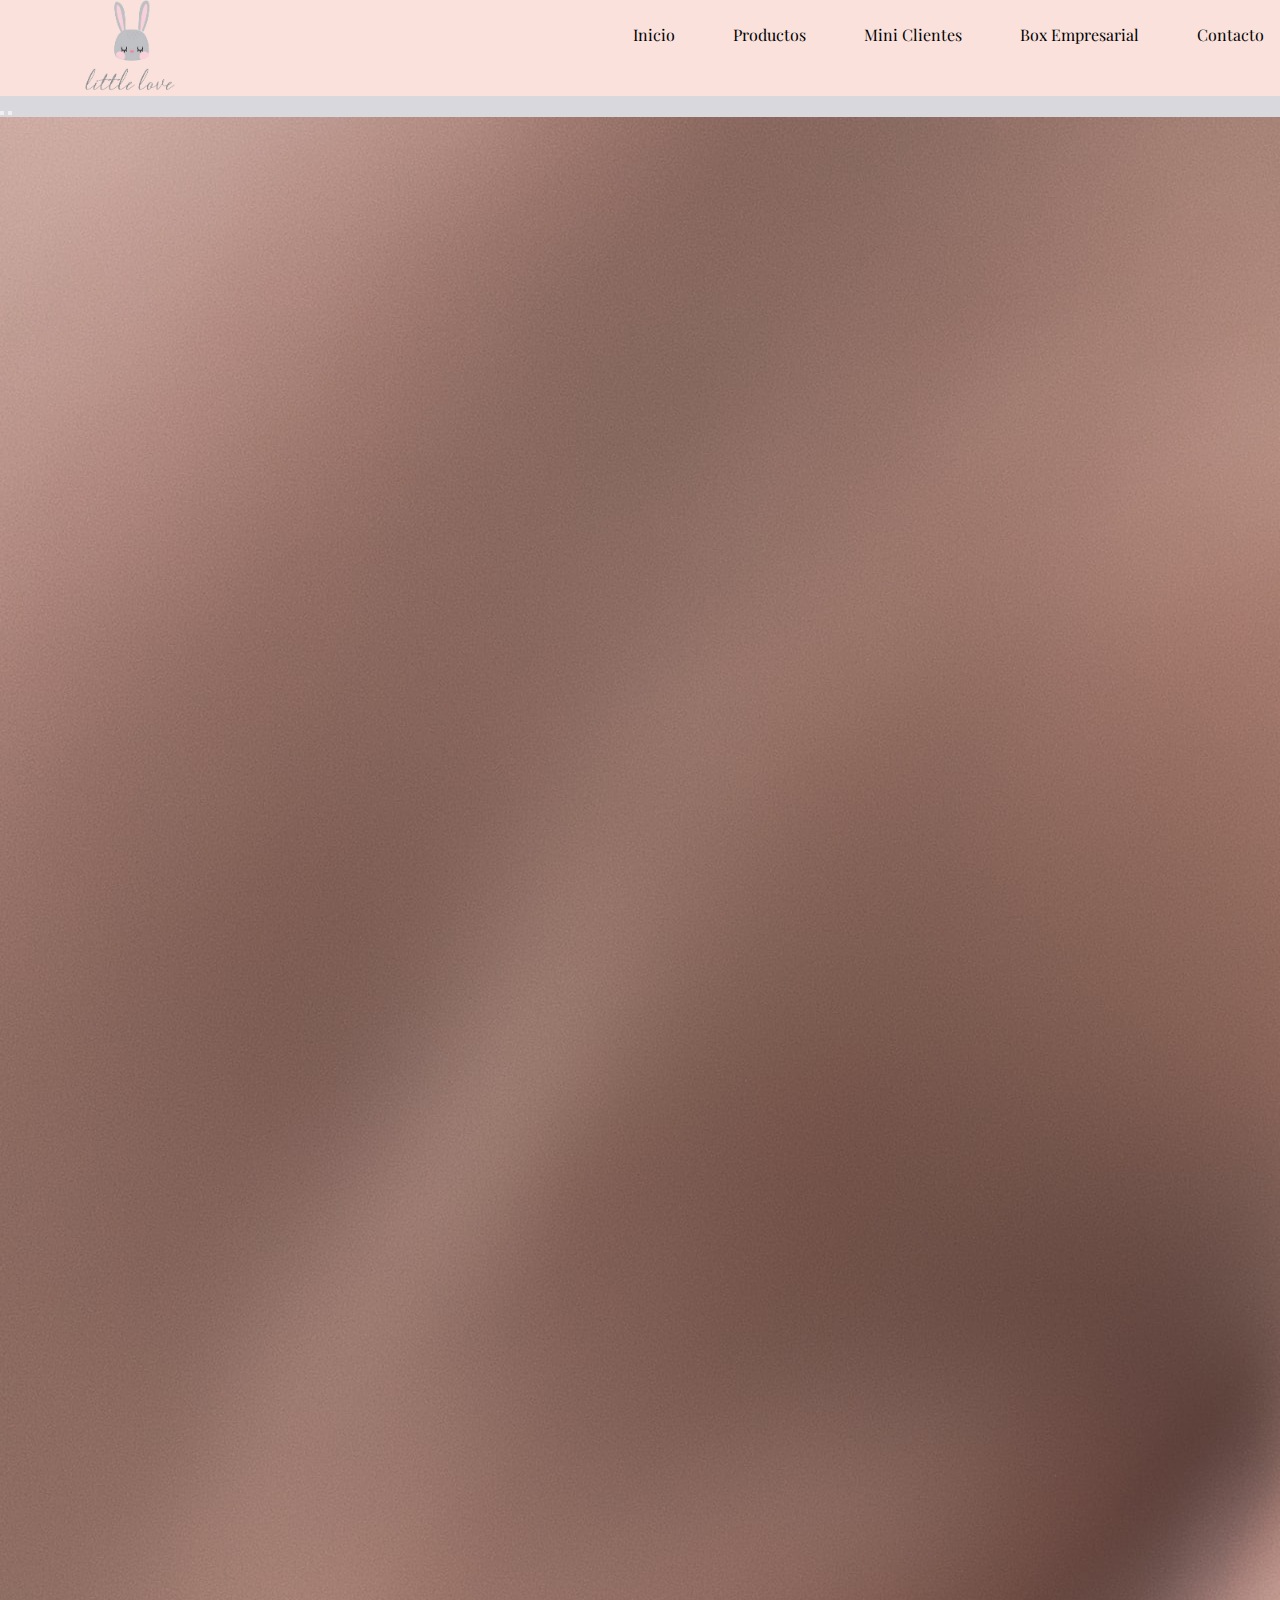
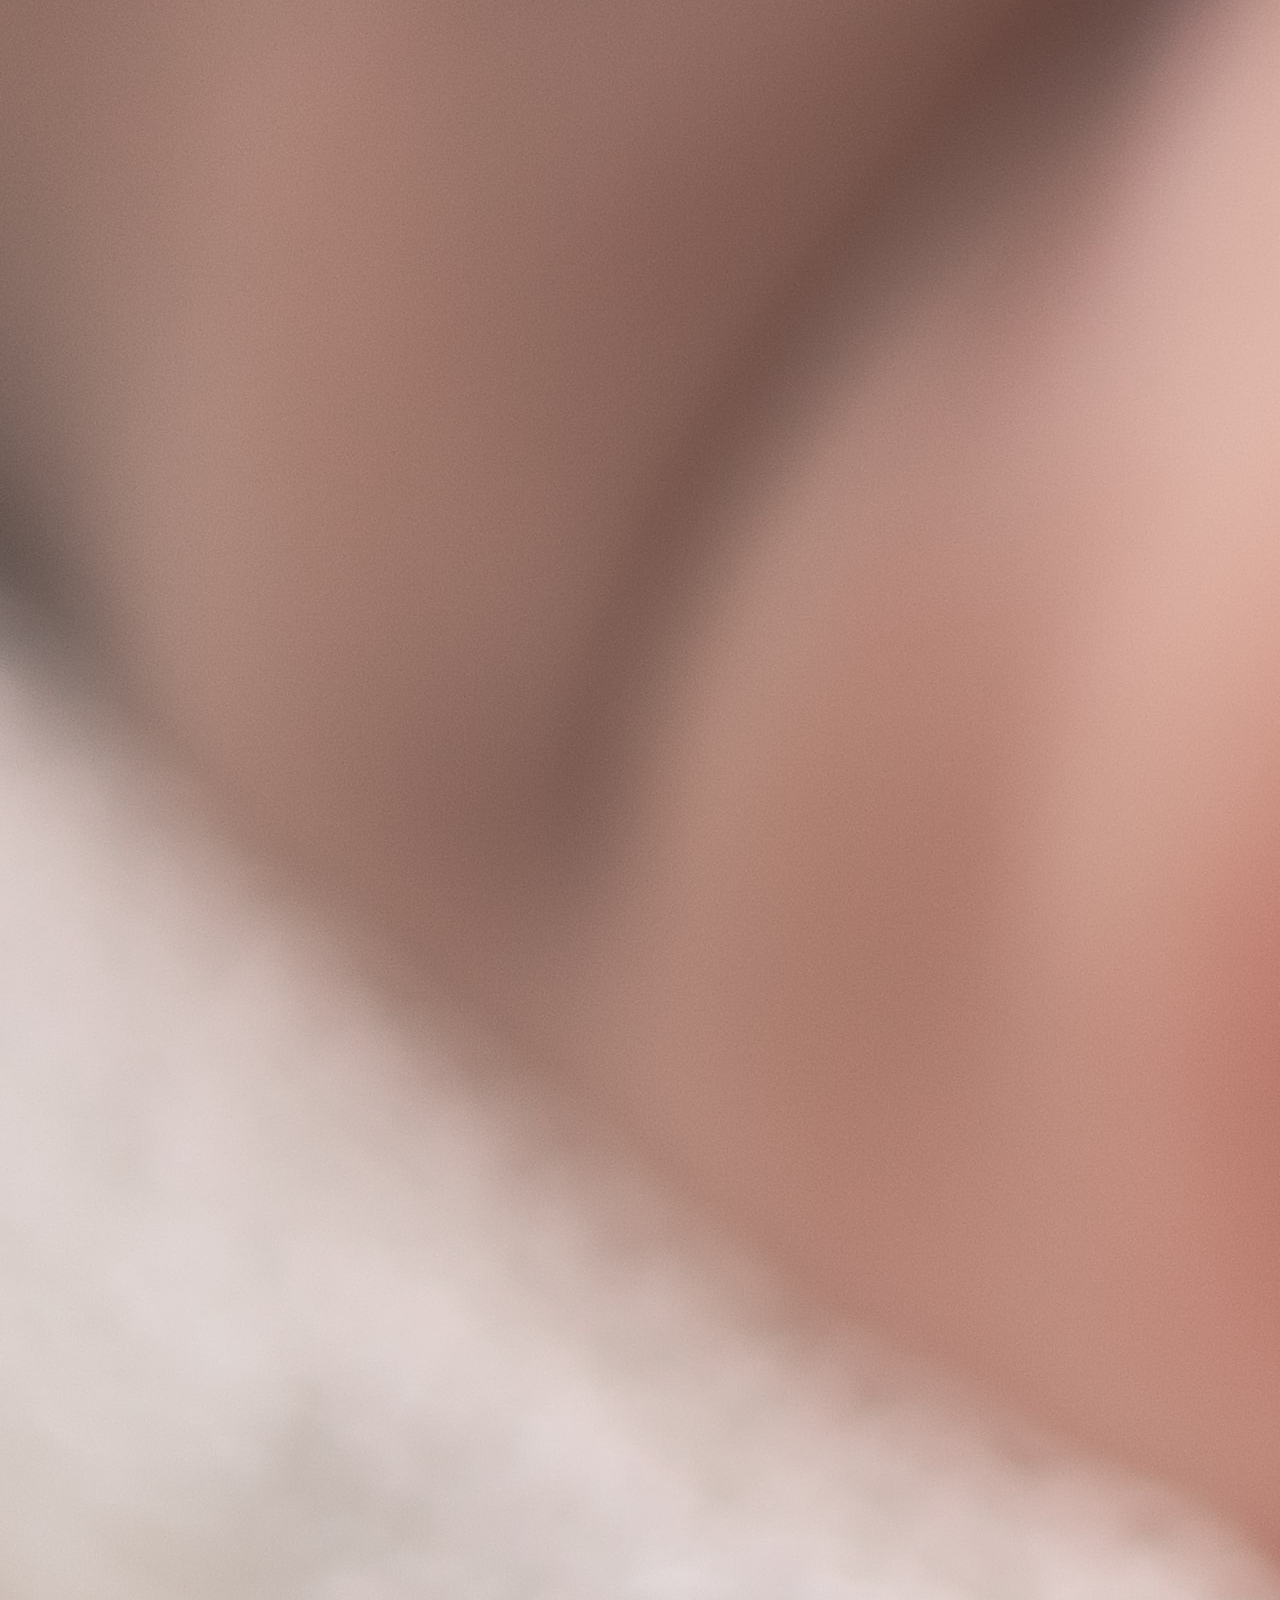
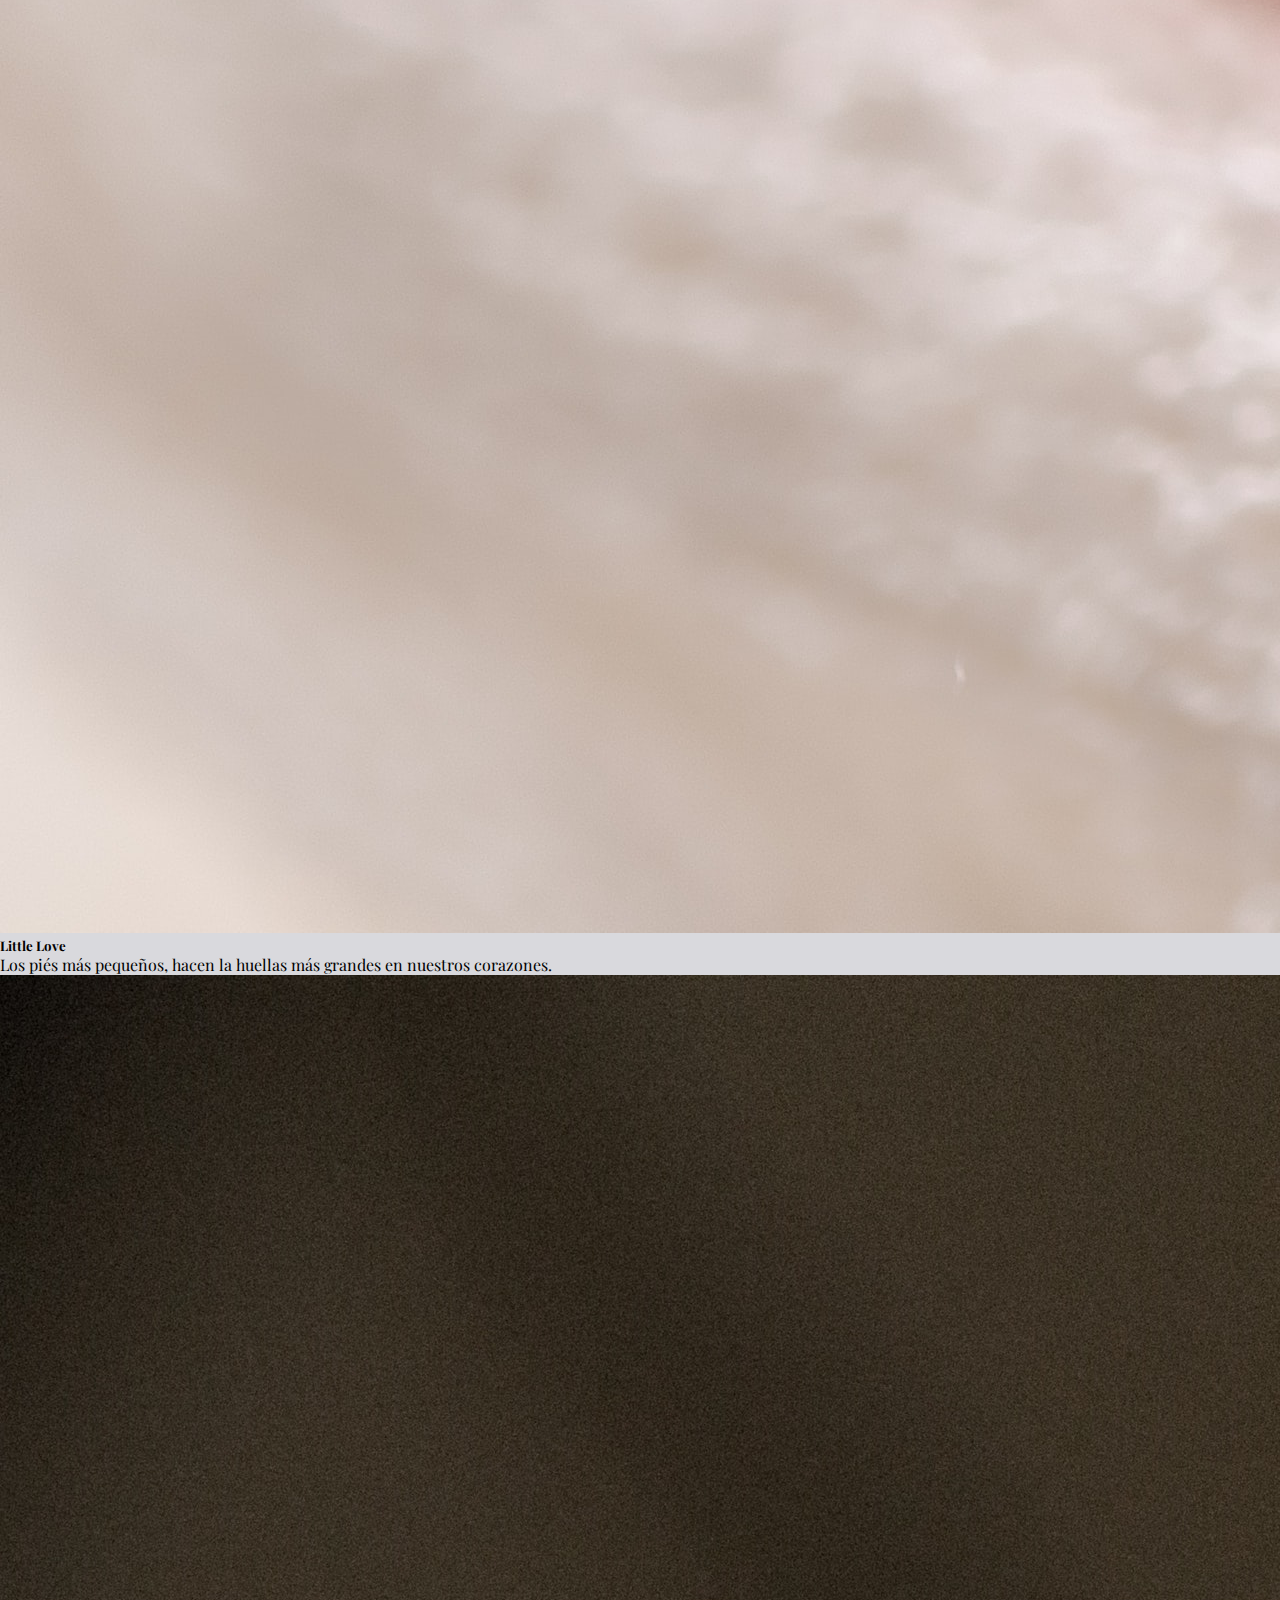
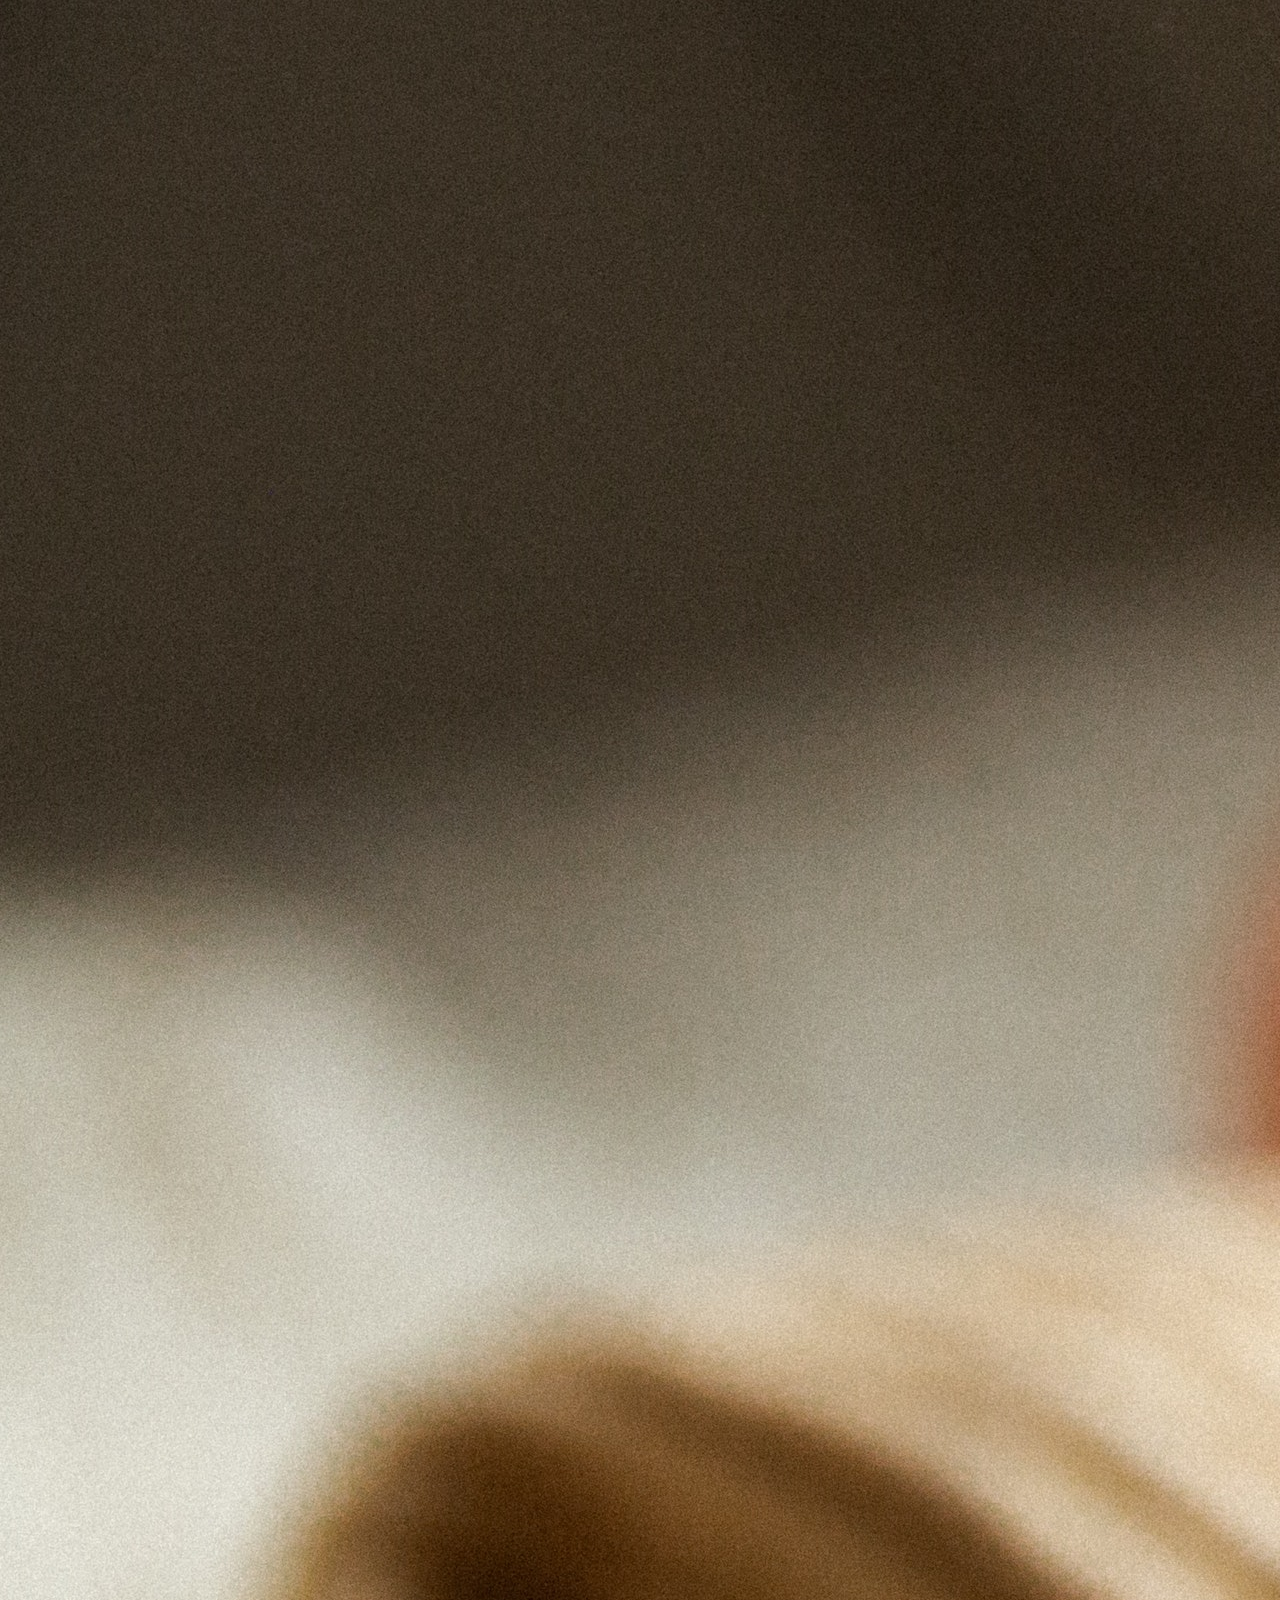
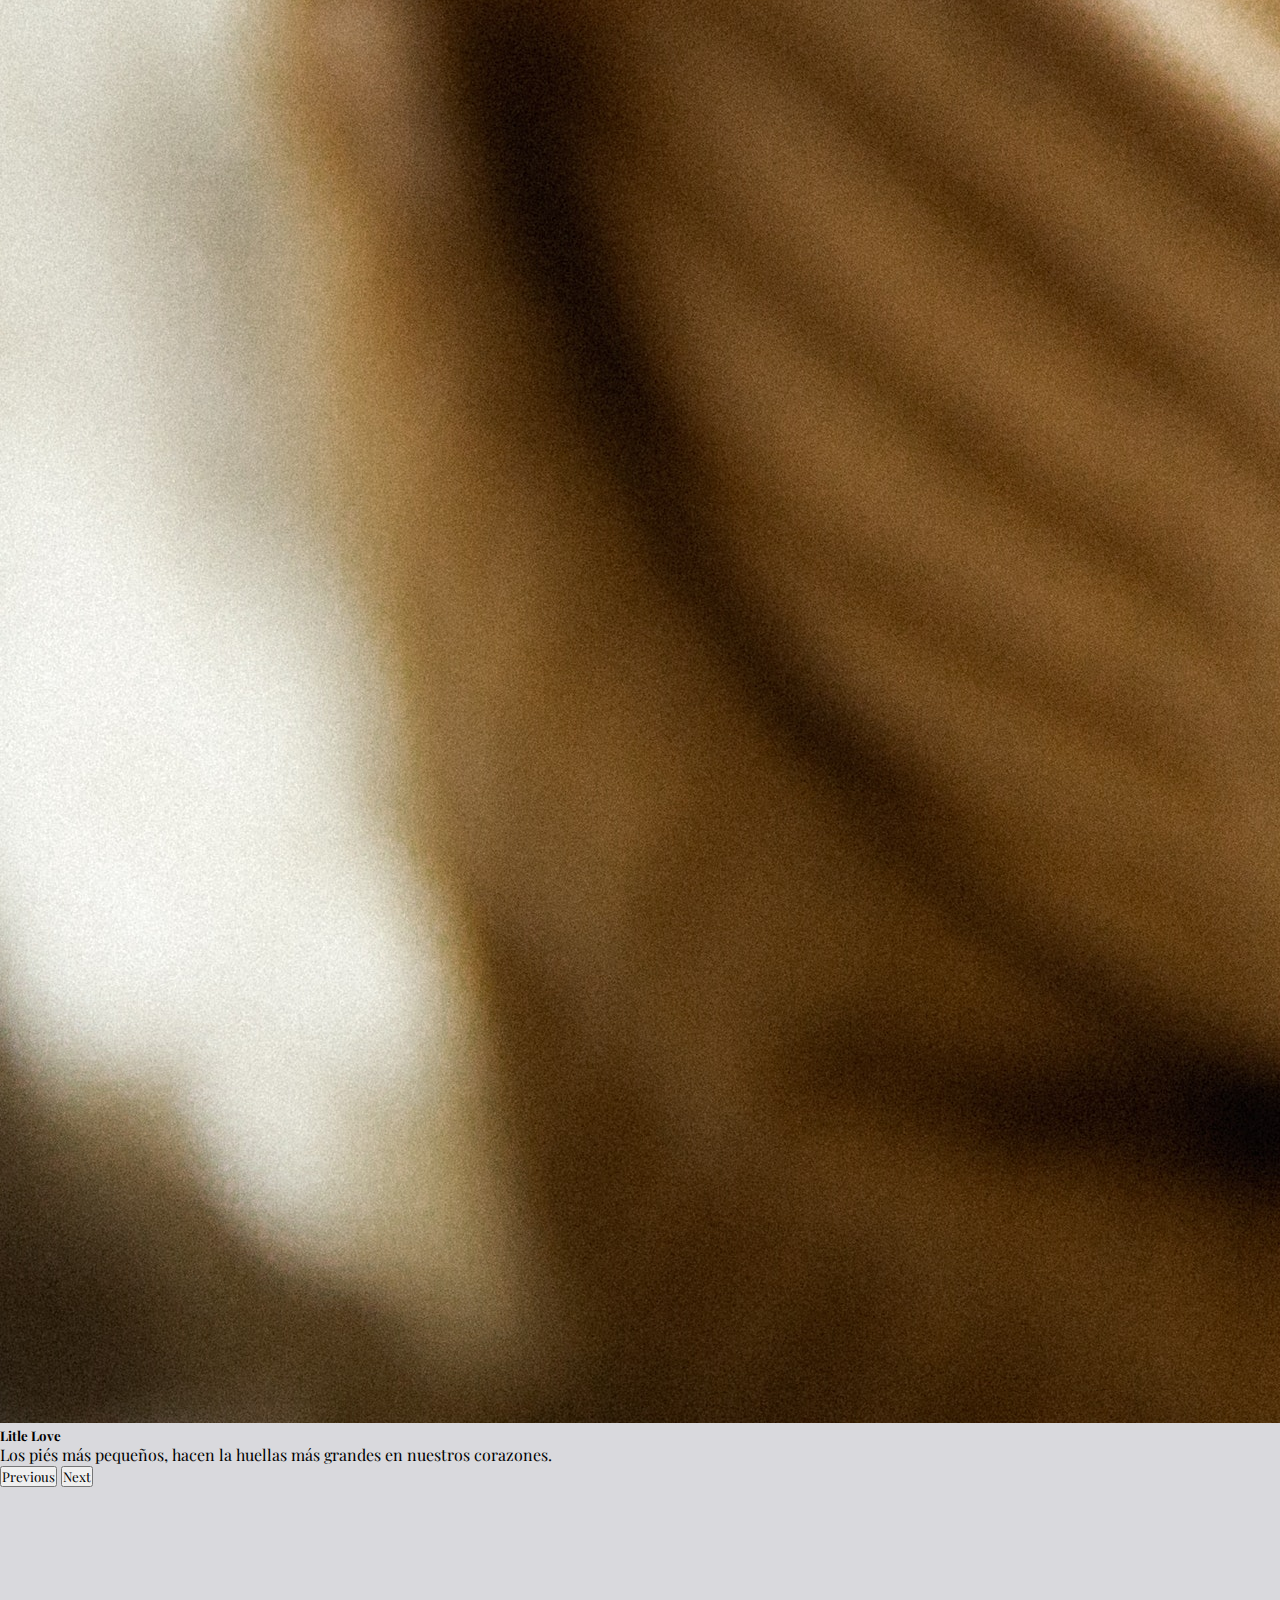
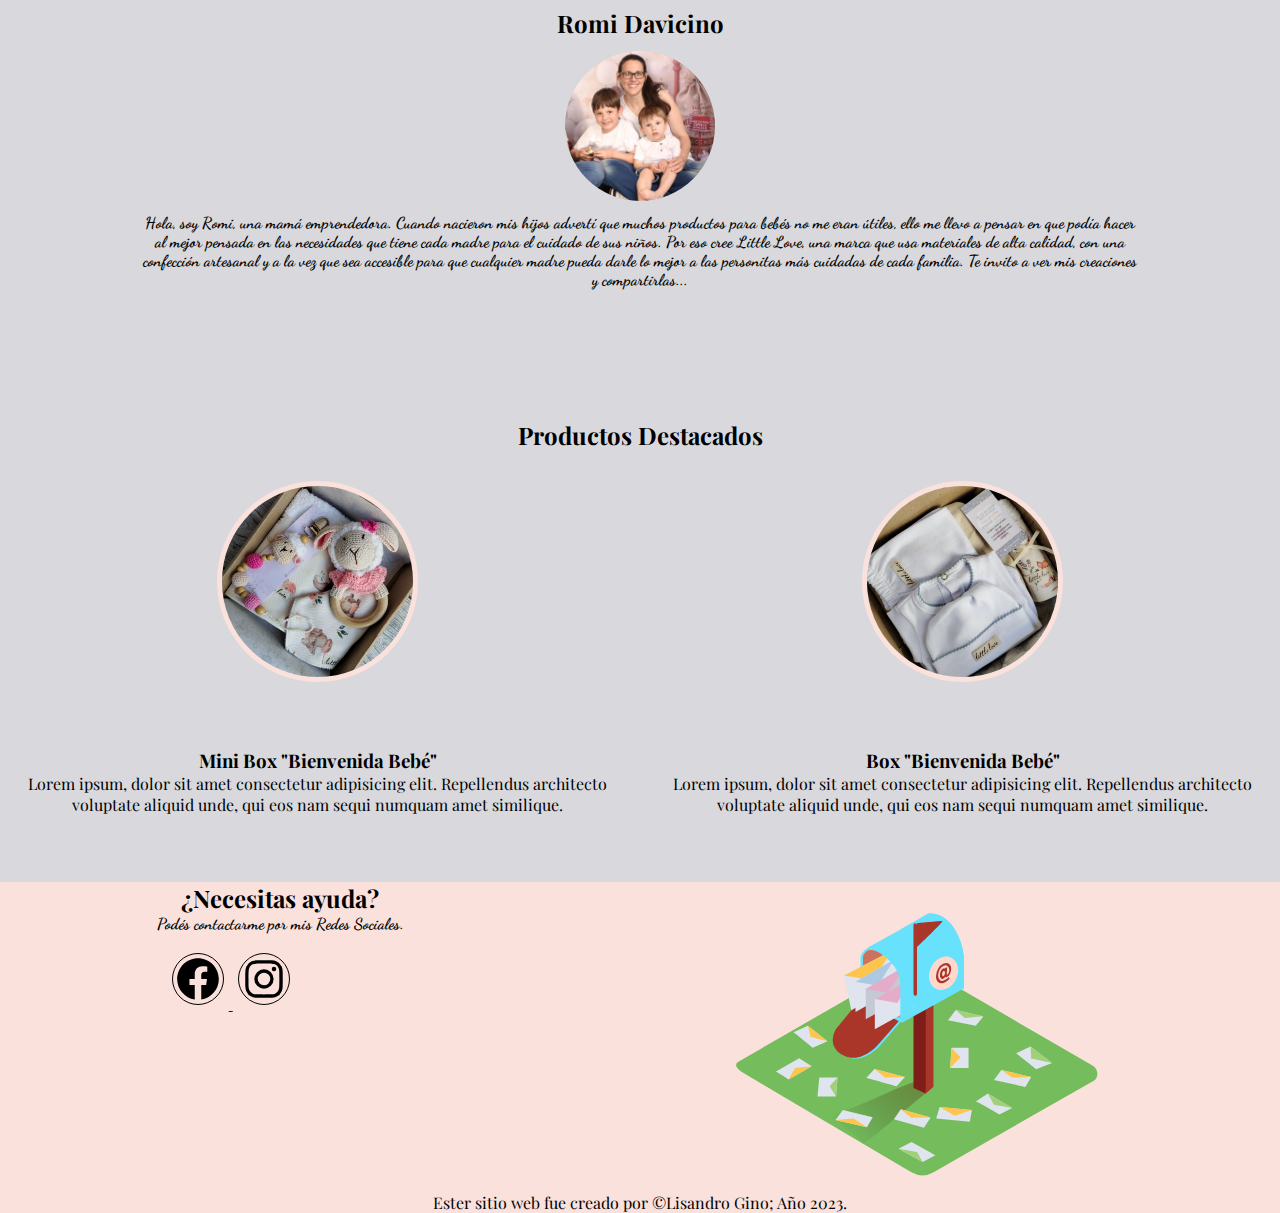
==== index.html @ 0505d459 "nuevo proyecto arreglado" ====
<!DOCTYPE html>
<html lang="en">
<head>
    <meta charset="UTF-8">
    <meta http-equiv="X-UA-Compatible" content="IE=edge">
    <meta name="viewport" content="width=device-width, initial-scale=1.0">
    <link rel="stylesheet" href="./SASS/main.css">
    <link rel="shortcut icon" href="./assetsnav/famiconsin fondo.png" type="image/x-icon">
    <link href="https://cdn.jsdelivr.net/npm/bootstrap@5.3.0-alpha1/dist/css/bootstrap.min.css" rel="stylesheet" integrity="sha384-GLhlTQ8iRABdZLl6O3oVMWSktQOp6b7In1Zl3/Jr59b6EGGoI1aFkw7cmDA6j6gD" crossorigin="anonymous">
    <link rel="preconnect" href="https://fonts.googleapis.com">
    <link rel="preconnect" href="https://fonts.gstatic.com" crossorigin>
    <link href="https://fonts.googleapis.com/css2?family=Dancing+Script:wght@400;700&family=Playfair+Display:ital,wght@0,400;0,700;1,400&display=swap" rel="stylesheet">
    <title>Little Love</title>
</head>
<body>

    <div id="body-container">

            <header id="hero">

                <div class="hero-contaner">

                    <div class="nav-container"> 

                            <div class="logo">
                            <img src="./assetsnav/logoGrandeSinFondo.png" class="logo-img" alt="logo">
                        </div>
                    
                        <label for="menu" class="nav-lavel">
                            <img src="./assetsnav/bx-menu.svg" class="nav-img" alt="hamburguesa">
                        </label>
                        <input type="checkbox" id="menu" class="nav-input">
                
                        <nav id="nav-bar">
                            <ul>
                            <li><a href="./index.html"  class="nav-icons">Inicio</a></li>
                            <li><a href="./section/product.html"  class="nav-icons">Productos</a></li>
                            <li><a href="./section/client.html" class="nav-icons">Mini Clientes</a></li>
                            <li><a href="./section/empresa.html"  class="nav-icons">Box Empresarial</a></li>
                            <li><a href="./section/contact.html" class="nav-icons">Contacto</a></li>
                            </ul>
                        </nav> 

                    </div>

                </div>
            </header>

            <main>

                <div class="slider-conteiner-conteiner">

                    <section class="slider-container">

                        <div id="carouselExampleDark" class="carousel carousel-dark slide">
                            <div class="carousel-indicators">

                              <button type="button" data-bs-target="#carouselExampleDark" data-bs-slide-to="0" class="active" aria-current="true" aria-label="Slide 1"></button>
                              <button type="button" data-bs-target="#carouselExampleDark" data-bs-slide-to="1" aria-label="Slide 2"></button>
                          
                            </div>

                            <div class="carousel-inner">
                              <div class="carousel-item active" data-bs-interval="10000">
                                <img src="./assetsnav/bebéDurmiendo.jpg" class="d-block w-100" alt="bebedurmiendo">
                                <div class="carousel-caption d-none d-md-block">
                                  <h5>Little Love</h5>
                                  <p>Los piés más pequeños, hacen la huellas más grandes en nuestros corazones.</p>
                                </div>
                              </div>
                              <div class="carousel-item">
                                <img src="./assetsnav/piesInvierno.jpg" class="d-block w-100" alt="bebe invierno">
                                <div class="carousel-caption d-none d-md-block">
                                  <h5>Litle Love</h5>
                                  <p>Los piés más pequeños, hacen la huellas más grandes en nuestros corazones.</p>
                                </div>
                              </div>
                            </div>

                            <button class="carousel-control-prev" type="button" data-bs-target="#carouselExampleDark" data-bs-slide="prev">
                              <span class="carousel-control-prev-icon" aria-hidden="true"></span>
                              <span class="visually-hidden">Previous</span>
                            </button>

                            <button class="carousel-control-next" type="button" data-bs-target="#carouselExampleDark" data-bs-slide="next">
                              <span class="carousel-control-next-icon" aria-hidden="true"></span>
                              <span class="visually-hidden">Next</span>
                            </button>
                            
                          </div>
                    
                    </section>
                </div>

                <div class="card-container">
                        <section id="card">
                            <h2 class="titule">Romi Davicino</h2>
                            <img src="./assetsnav/romi3.jpg" class="card-imgs" alt="Foto Romi">
                            <p class="romiPresentation"> Hola, soy Romi, una mamá emprendedora. Cuando nacieron mis hijos advertí que muchos productos
                            para bebés no me eran útiles, ello me llevo a pensar en que podía hacer al mejor pensada en las
                            necesidades que tiene cada madre para el cuidado de sus niños. Por eso cree Little Love, una marca
                            que usa materiales de alta calidad, con una confección artesanal y a la vez que sea accesible para
                            que cualquier madre pueda darle lo mejor a las personitas más cuidadas de cada familia.
                            Te invito a ver mis creaciones y compartirlas... </p>
                        </section>
                </div>

                <div class="productosDestacados-conteiner-conteiner">
                    <section id="outstanding">
        
                        <h2 class="titule">Productos Destacados</h2>
            
                        <div class="card-conteiner-conteiner">

                            
                            <div class="card-conteiner">    
                                <div class="card-product">
    
                                        <div class="card-product-img">
                                            <img src="./assetsnav/producto1.jpg" alt="Mini Box" class="card-img">
                                        </div>
                                        <div class="card-product-content">
                                            <h3 class="card-titule">Mini Box "Bienvenida Bebé"</h3>
                                            <p class="card-text">Lorem ipsum, dolor sit amet consectetur adipisicing elit. Repellendus architecto voluptate aliquid unde, qui eos nam sequi numquam amet similique.</p> 
                                        </div>
                                    
                                </div>

                                <div class="card-product">
    
                                    <div class="card-product-img">
                                        <img src="./assetsnav/producto2Box.jpg" alt="Mini Box" class="card-img">
                                    </div>
                                    <div class="card-product-content">
                                        <h3 class="card-titule">Box "Bienvenida Bebé"</h3>
                                        <p class="card-text">Lorem ipsum, dolor sit amet consectetur adipisicing elit. Repellendus architecto voluptate aliquid unde, qui eos nam sequi numquam amet similique.</p> 
                                    </div>
                                
                            </div>
            
                            
                        </div>
            
                    </section>
                </div>

            </main>


            <footer id="footer">
                <div class="footer-conteiner-conteiner">
                    <div class="footer-conteiner">
                
                        <div class="footer-contact">
                            <h2 class="title">¿Necesitas ayuda?</h2>
                            <p class="footer-text">Podés contactarme por mis Redes Sociales.</p>
                        </div>
                
                        <div class="footer-social">
                            <a href="#">
                
                                <img src="./assetsnav/facebook.svg" alt="facebook" class="footer-icon  footer__icon--facebook">
                            </a>
                            <a href="#">
   
                                <img src="./assetsnav/instagram.svg" alt="instagram" class="footer-icon  footer__icon--instagram">
                            </a>
                        </div>
                    </div>
                    
                    <figure id="footer-image">
                        <img src="./assetsnav/Full Inbox _Isometric.svg" alt="correo lleno" class="footer-img">
                    </figure>

                </div>    
            
                    <p class="footer-copyright">Ester sitio web fue creado por &copy;Lisandro Gino; Año 2023.</p>
                
            </footer>
    </div> 
        
    <script src="https://cdn.jsdelivr.net/npm/bootstrap@5.3.0-alpha1/dist/js/bootstrap.bundle.min.js" integrity="sha384-w76AqPfDkMBDXo30jS1Sgez6pr3x5MlQ1ZAGC+nuZB+EYdgRZgiwxhTBTkF7CXvN" crossorigin="anonymous"></script>     
</body>
</html>
---- SASS/main.css ----
* {
  margin: 0;
  padding: 0;
  font-family: "Dancing Script", cursive;
  font-family: "Playfair Display", serif;
}

body {
  background-color: #D9D9DD;
}

#body-container #hero {
  /*position: fixed;*/
  margin-top: 0;
  font-family: "Playfair Display", serif;
  font-weight: 200;
}
#body-container #hero .nav-container {
  display: flex;
  justify-content: space-around;
  align-items: center;
  background-color: #FAE1DC;
}
#body-container #hero .nav-container .logo img {
  width: 40%;
}
#body-container #hero .nav-container label, #body-container #hero .nav-container .nav-input {
  display: none;
}
#body-container #hero .nav-container #nav-bar ul {
  display: grid;
  grid-auto-flow: column;
  gap: 3em;
  list-style-type: none;
}
#body-container #hero .nav-container #nav-bar ul .nav-icons {
  text-decoration: none;
  margin: 10px;
  color: black;
  --clippy: polygon(0 0, 0 0, 0 100%, 0% 100%);
}
#body-container #hero .nav-container #nav-bar ul .nav-icons::after {
  content: "";
  display: block;
  background: black;
  width: 80%;
  margin-top: 3px;
  height: 3px;
  -webkit-clip-path: var(--clippy);
          clip-path: var(--clippy);
  transition: -webkit-clip-path 0.5s;
  transition: clip-path 0.5s;
  transition: clip-path 0.5s, -webkit-clip-path 0.5s;
}
#body-container #hero .nav-container #nav-bar ul .nav-icons:hover {
  --clippy: polygon(0 0, 100% 0, 100% 100%, 0 100%);
}

#body-container #footer {
  background-color: #FAE1DC;
  display: flex;
  flex-direction: column;
}
#body-container #footer .footer-conteiner-conteiner {
  display: flex;
  flex-direction: row;
  justify-content: space-around;
}
#body-container #footer .footer-conteiner-conteiner .footer-conteiner {
  align-items: center;
}
#body-container #footer .footer-conteiner-conteiner .footer-conteiner .footer-contact {
  margin-bottom: 10px;
  text-align: center;
}
#body-container #footer .footer-conteiner-conteiner .footer-conteiner .footer-contact .footer-text {
  font-family: "Dancing Script", cursive;
  font-weight: 700;
}
#body-container #footer .footer-conteiner-conteiner .footer-conteiner .footer-social {
  margin: 15px 10px;
}
#body-container #footer .footer-conteiner-conteiner .footer-conteiner .footer-social .footer-icon {
  border: 1px solid black;
  border-radius: 50%;
  width: 50px;
  height: auto;
  margin: 5px;
}
#body-container #footer .footer-conteiner-conteiner .footer-conteiner .footer-social .footer__icon--facebook:hover {
  transform: scale(1.2);
}
#body-container #footer .footer-conteiner-conteiner .footer-conteiner .footer-social .footer__icon--instagram:hover {
  transform: scale(1.2);
}
#body-container #footer .footer-copyright {
  display: flex;
  justify-content: center;
}

main .card-container {
  margin: 10px 30px;
}
main .card-container #card {
  display: flex;
  flex-direction: column;
  align-items: center;
  justify-content: center;
  margin: 5%, 10%;
  padding: 110px;
  gap: 12px;
  transition: gap 200ms;
}
main .card-container #card:hover {
  gap: 24px;
}
main .card-container #card img {
  width: 150px;
  border-radius: 50%;
}
main .card-container #card .romiPresentation {
  text-align: center;
  font-family: "Dancing Script", cursive;
  font-weight: 700;
}
main .productosDestacados-conteiner-conteiner #outstanding .titule {
  margin: 20px;
  margin-bottom: 30px;
  text-align: center;
}
main .productosDestacados-conteiner-conteiner #outstanding .card-conteiner-conteiner .card-conteiner {
  display: flex;
  justify-content: center;
  align-items: center;
  gap: 10px;
}
main .productosDestacados-conteiner-conteiner #outstanding .card-conteiner-conteiner .card-conteiner .card-product {
  display: grid;
  grid-template-rows: 1fr 1fr;
  grid-template-columns: 1fr;
  justify-items: center;
  align-items: center;
}
main .productosDestacados-conteiner-conteiner #outstanding .card-conteiner-conteiner .card-conteiner .card-product .card-product-img {
  display: grid;
  grid-row: 1fr;
  grid-column: 1fr;
  justify-items: center;
  align-items: center;
}
main .productosDestacados-conteiner-conteiner #outstanding .card-conteiner-conteiner .card-conteiner .card-product .card-product-img .card-img {
  width: 30%;
  height: auto;
  border-radius: 50%;
  border: #FAE1DC solid 5px;
  justify-items: center;
  align-items: center;
}
main .productosDestacados-conteiner-conteiner #outstanding .card-conteiner-conteiner .card-conteiner .card-product .card-product-content {
  text-align: center;
}

.main .title {
  text-align: center;
  margin: 20px;
}
.main .title-text {
  font-family: "Dancing Script", cursive;
  font-weight: 700;
  text-align: center;
  margin: 20px;
}
.main .gallery {
  padding-top: 20px;
  padding-bottom: 10px;
  margin: 20px;
  display: grid;
  grid-template-columns: repeat(3, 1fr);
  grid-auto-rows: auto;
  justify-items: center;
  gap: 50px;
}
.main .gallery .gallery__picture {
  display: grid;
  justify-items: center;
  align-items: center;
  background-color: #fff;
  border: 10px solid #fff;
  border-bottom: 60px solid #fff;
  box-shadow: 15px 15px 15px rgba(0, 0, 0, 0.7);
  border-radius: 8px;
}
.main .gallery .gallery__picture:hover {
  transform: scale(1.1) rotate(5deg);
  transition: 0.7s;
}
.main .gallery .gallery__picture img {
  width: 60%;
  height: auto;
}
.main .gallery .galery__picture--p2:hover {
  transform: scale(1.1) rotate(-5deg);
  transition: 0.7s;
}
.main .gallery .galery__picture--p5:hover {
  transform: scale(1.1) rotate(-5deg);
  transition: 0.7s;
}
.main .gallery .galery__picture--p8:hover {
  transform: scale(1.1) rotate(-5deg);
  transition: 0.7s;
}

.empresa .empresa__conteiner {
  position: relative;
  z-index: -100;
}
.empresa .empresa__conteiner .empresa__title {
  text-align: center;
  font-weight: 700px;
  margin: 20px 0px 10px;
}
.empresa .empresa__conteiner .empresa__text {
  text-align: center;
  margin: 20px 0px 10px;
  font-family: "Dancing Script";
  font-weight: 700;
}
.empresa .empresa__conteiner .empresa__bootstrap {
  display: flex;
  justify-content: center;
  margin-top: 30px;
  margin-bottom: 20px;
  flex-direction: column;
}
.empresa .empresa__conteiner .empresa__bootstrap .empresa__card--card1 {
  margin-bottom: 20px;
  display: flex;
  flex-direction: column;
  align-items: center;
  position: relative;
  z-index: -100;
}
.empresa .empresa__conteiner .empresa__bootstrap .empresa__card--card2 {
  margin-top: 20px;
  display: flex;
  flex-direction: column;
  align-items: center;
  position: relative;
  z-index: -100;
}

@media (max-width: 768px) {
  #hero .nav-lavel {
    display: block;
    cursor: pointer;
  }
  #hero .nav-input:checked + #nav-bar ul {
    -webkit-clip-path: circle(100% at center);
            clip-path: circle(100% at center);
  }
  #hero #nav-bar ul {
    position: fixed;
    top: 80px;
    bottom: 0;
    background: #D9D9DD;
    left: 0;
    display: flex;
    justify-content: space-evenly;
    flex-direction: column;
    align-items: center;
    width: 100%;
    -webkit-clip-path: circle(0 at center);
            clip-path: circle(0 at center);
    transition: -webkit-clip-path 1s ease-in-out;
    transition: clip-path 1s ease-in-out;
    transition: clip-path 1s ease-in-out, -webkit-clip-path 1s ease-in-out;
  }
  /*--------------FOOTER---------------*/
  #footer {
    background-color: #FAE1DC;
    display: flex;
    flex-direction: column;
  }
  #footer .footer-conteiner-conteiner {
    display: flex;
    flex-direction: column;
  }
  #footer .footer-conteiner-conteiner .footer-conteiner {
    align-items: center;
  }
  #footer .footer-conteiner-conteiner .footer-conteiner .footer-contact {
    margin-bottom: 10px;
    text-align: center;
  }
  #footer .footer-conteiner-conteiner .footer-conteiner .footer-contact-text {
    font-family: "Dancing Script", cursive;
    font-weight: 700;
  }
  #footer .footer-conteiner-conteiner .footer-conteiner .footer-social {
    margin: 15px 10px;
    align-items: center;
  }
  #footer .footer-conteiner-conteiner .footer-conteiner .footer-social .footer-icon {
    border: 1px solid black;
    border-radius: 50%;
    width: 50px;
    height: auto;
    margin: 5px;
  }
  #footer .footer-conteiner-conteiner .footer-conteiner .footer-social .footer__icon--facebook:hover {
    transform: scale(1.2);
  }
  #footer .footer-conteiner-conteiner .footer-conteiner .footer-social .footer__icon--instagram:hover {
    transform: scale(1.2);
  }
  #footer .footer-image .footer-img {
    display: none;
  }
  #footer .footer-copyright {
    display: flex;
    justify-content: center;
  }
}/*# sourceMappingURL=main.css.map */
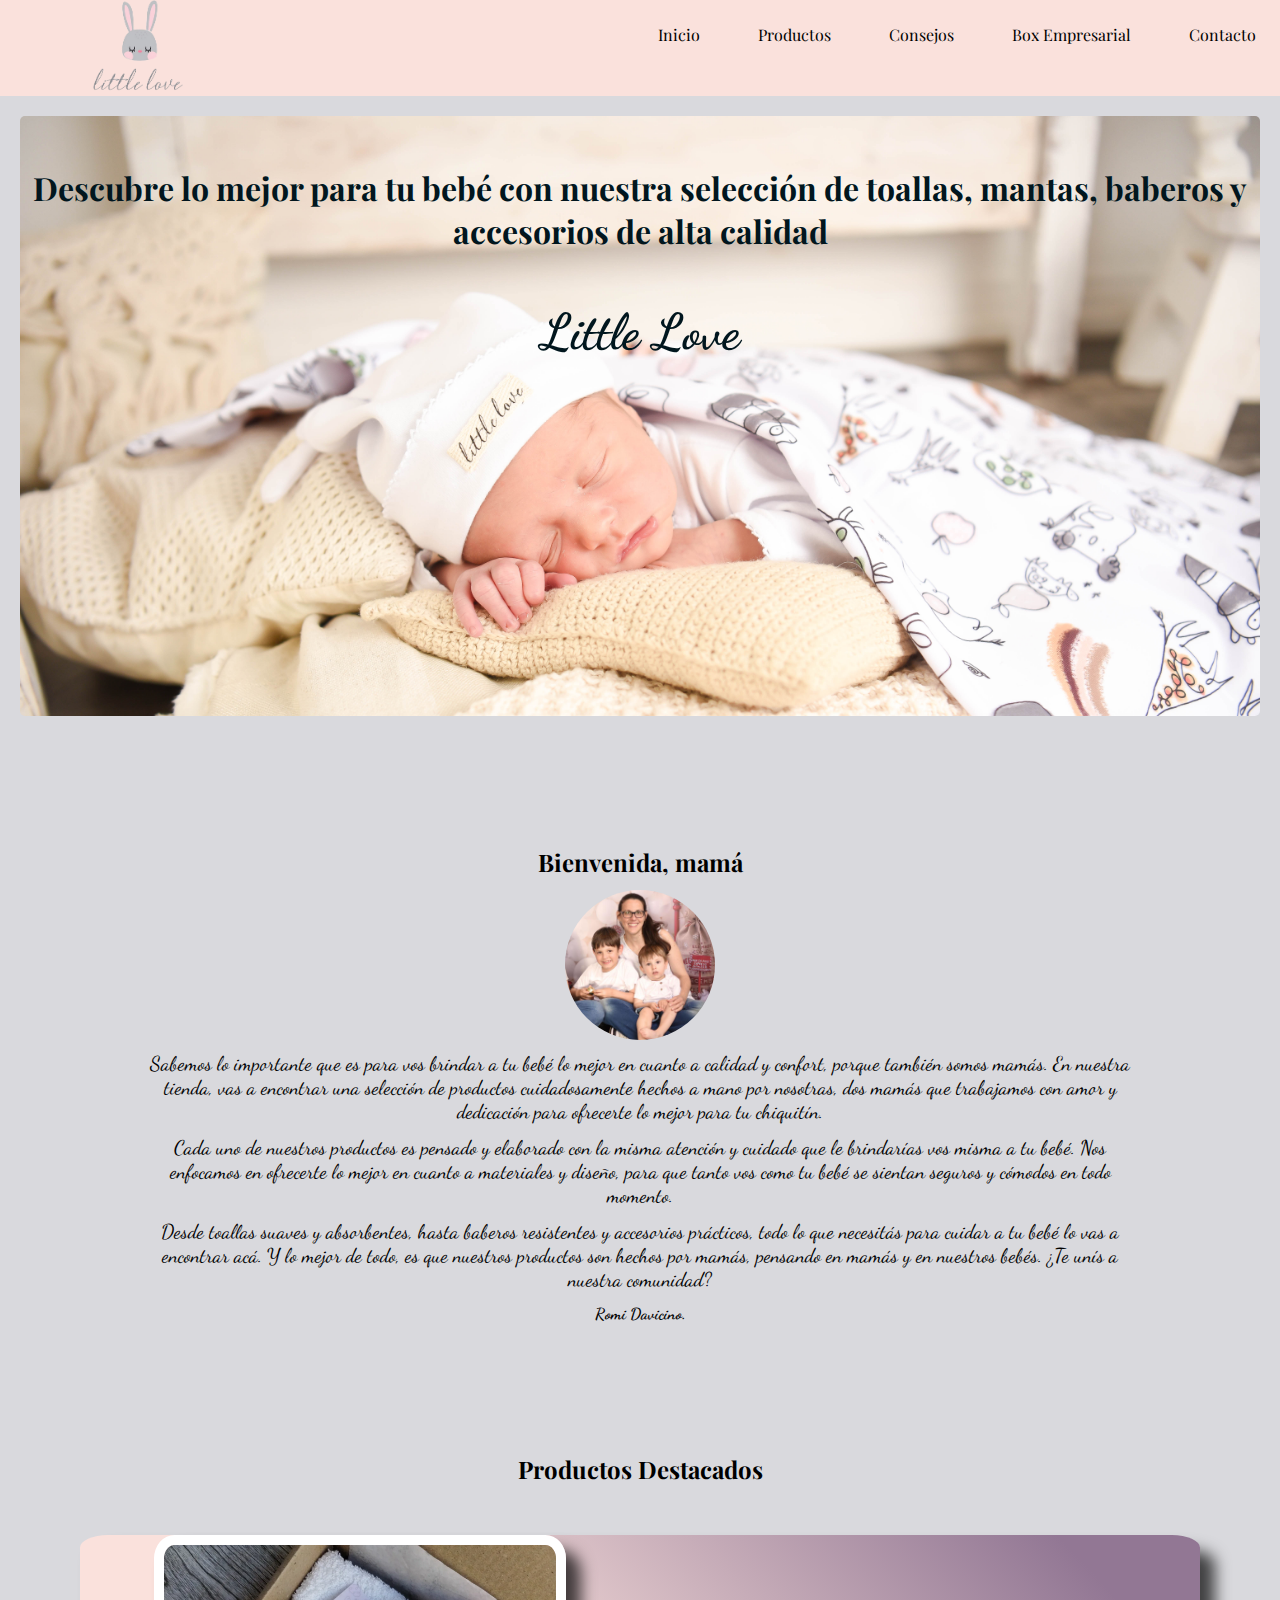
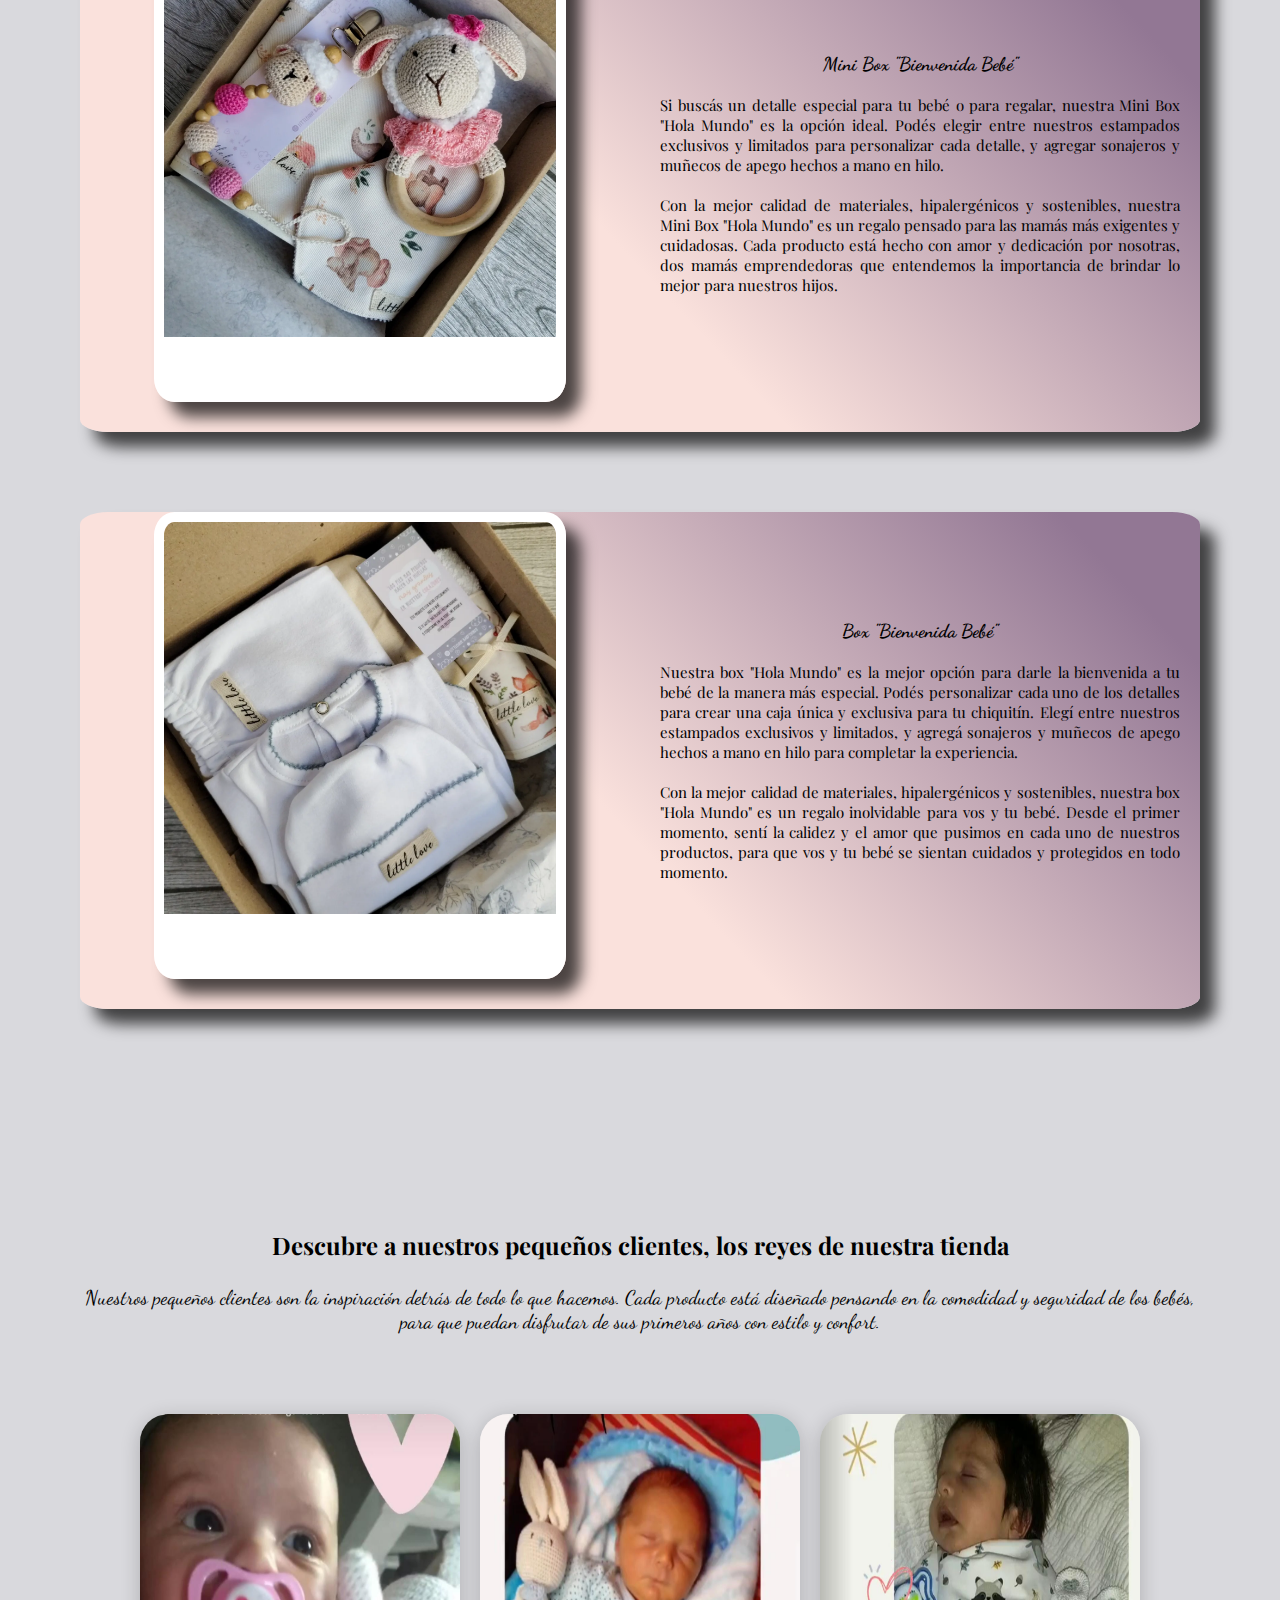
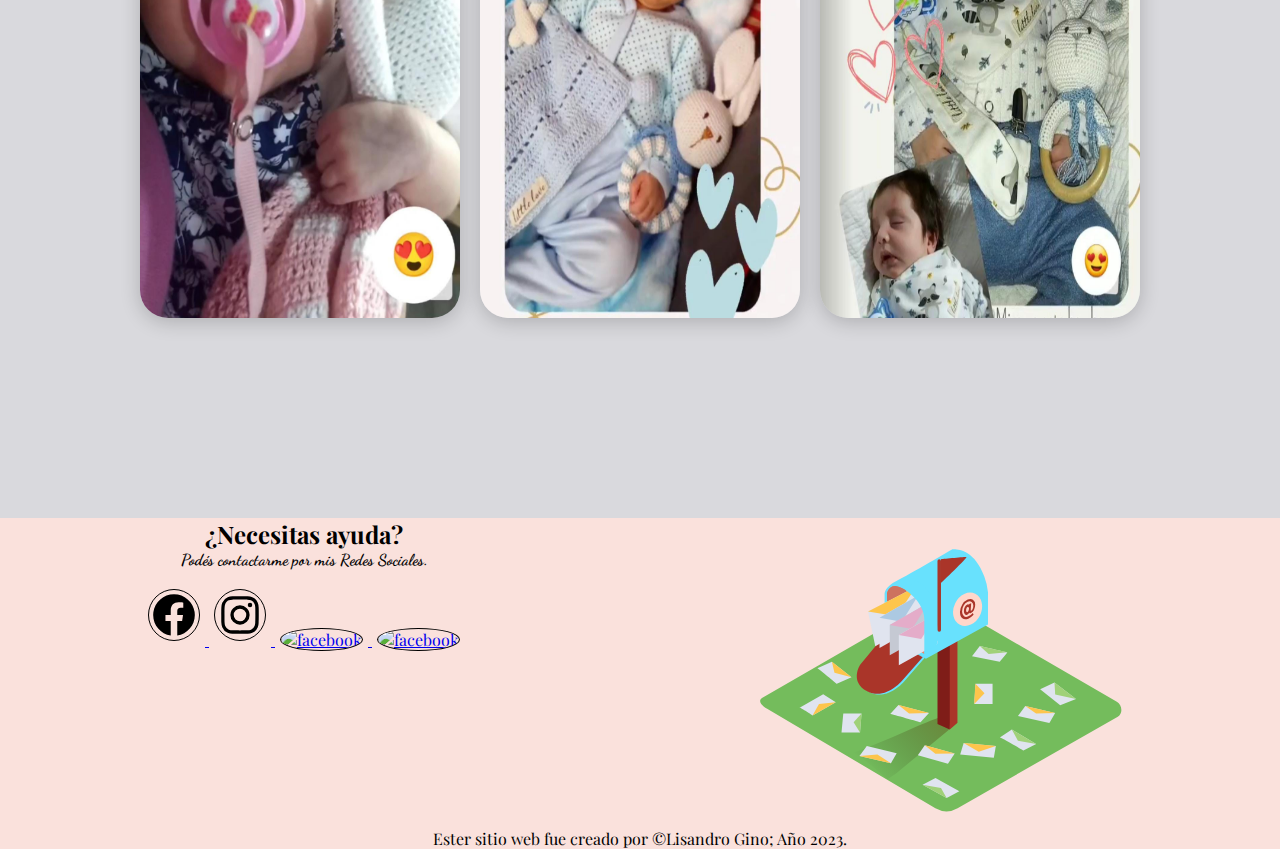
==== commit ffa771c0: "links redes sociales en footer" ====
--- a/index.html
+++ b/index.html
@@ -10,7 +10,11 @@
     <link rel="preconnect" href="https://fonts.googleapis.com">
     <link rel="preconnect" href="https://fonts.gstatic.com" crossorigin>
     <link href="https://fonts.googleapis.com/css2?family=Dancing+Script:wght@400;700&family=Playfair+Display:ital,wght@0,400;0,700;1,400&display=swap" rel="stylesheet">
-    <title>Little Love</title>
+    <meta name="description" content="Bienvenido a la Tienda de Toallas, Mantas, Baberos y Accesorios para Bebés. Ofrecemos productos de alta calidad para bebés recién nacidos y niños pequeños. ¡Haz tu compra en línea hoy mismo!">
+    <meta name="keywords" content="toallas para bebés, mantas para bebés, baberos para bebés, accesorios para bebés, ropa para bebés, productos para bebés">
+    <meta name="robots" content="index, follow">
+    <meta name="author" content="Little Love">
+    <title>Little Love | Tienda de Toallas, Mantas, Baberos y Accesorios para Bebés</title>
 </head>
 <body>
 
@@ -35,7 +39,7 @@
                             <ul>
                             <li><a href="./index.html"  class="nav-icons">Inicio</a></li>
                             <li><a href="./section/product.html"  class="nav-icons">Productos</a></li>
-                            <li><a href="./section/client.html" class="nav-icons">Mini Clientes</a></li>
+                            <li><a href="./section/client.html" class="nav-icons">Consejos</a></li>
                             <li><a href="./section/empresa.html"  class="nav-icons">Box Empresarial</a></li>
                             <li><a href="./section/contact.html" class="nav-icons">Contacto</a></li>
                             </ul>
@@ -48,60 +52,27 @@
 
             <main>
 
-                <div class="slider-conteiner-conteiner">
+                <div class="slider-container-container">
 
                     <section class="slider-container">
 
-                        <div id="carouselExampleDark" class="carousel carousel-dark slide">
-                            <div class="carousel-indicators">
-
-                              <button type="button" data-bs-target="#carouselExampleDark" data-bs-slide-to="0" class="active" aria-current="true" aria-label="Slide 1"></button>
-                              <button type="button" data-bs-target="#carouselExampleDark" data-bs-slide-to="1" aria-label="Slide 2"></button>
-                          
-                            </div>
-
-                            <div class="carousel-inner">
-                              <div class="carousel-item active" data-bs-interval="10000">
-                                <img src="./assetsnav/bebéDurmiendo.jpg" class="d-block w-100" alt="bebedurmiendo">
-                                <div class="carousel-caption d-none d-md-block">
-                                  <h5>Little Love</h5>
-                                  <p>Los piés más pequeños, hacen la huellas más grandes en nuestros corazones.</p>
-                                </div>
-                              </div>
-                              <div class="carousel-item">
-                                <img src="./assetsnav/piesInvierno.jpg" class="d-block w-100" alt="bebe invierno">
-                                <div class="carousel-caption d-none d-md-block">
-                                  <h5>Litle Love</h5>
-                                  <p>Los piés más pequeños, hacen la huellas más grandes en nuestros corazones.</p>
-                                </div>
-                              </div>
-                            </div>
-
-                            <button class="carousel-control-prev" type="button" data-bs-target="#carouselExampleDark" data-bs-slide="prev">
-                              <span class="carousel-control-prev-icon" aria-hidden="true"></span>
-                              <span class="visually-hidden">Previous</span>
-                            </button>
-
-                            <button class="carousel-control-next" type="button" data-bs-target="#carouselExampleDark" data-bs-slide="next">
-                              <span class="carousel-control-next-icon" aria-hidden="true"></span>
-                              <span class="visually-hidden">Next</span>
-                            </button>
-                            
-                          </div>
+                        <div class="slider__banner">
+                            <h1 class="main__title">Descubre lo mejor para tu bebé con nuestra selección de toallas, mantas, baberos y accesorios de alta calidad</h1>
+                            <h4 class="secondary__title"> Little Love</h4>
+                        </div>
                     
                     </section>
                 </div>
 
                 <div class="card-container">
                         <section id="card">
-                            <h2 class="titule">Romi Davicino</h2>
+                            <h2 class="titule">Bienvenida, mamá</h2>
                             <img src="./assetsnav/romi3.jpg" class="card-imgs" alt="Foto Romi">
-                            <p class="romiPresentation"> Hola, soy Romi, una mamá emprendedora. Cuando nacieron mis hijos advertí que muchos productos
-                            para bebés no me eran útiles, ello me llevo a pensar en que podía hacer al mejor pensada en las
-                            necesidades que tiene cada madre para el cuidado de sus niños. Por eso cree Little Love, una marca
-                            que usa materiales de alta calidad, con una confección artesanal y a la vez que sea accesible para
-                            que cualquier madre pueda darle lo mejor a las personitas más cuidadas de cada familia.
-                            Te invito a ver mis creaciones y compartirlas... </p>
+                            <p class="card__presentation">Sabemos lo importante que es para vos brindar a tu bebé lo mejor en cuanto a calidad y confort, porque también somos mamás. En nuestra tienda, vas a encontrar una selección de productos cuidadosamente hechos a mano por nosotras, dos mamás que trabajamos con amor y dedicación para ofrecerte lo mejor para tu chiquitín.</p>
+                            <p class="card__presentation">Cada uno de nuestros productos es pensado y elaborado con la misma atención y cuidado que le brindarías vos misma a tu bebé. Nos enfocamos en ofrecerte lo mejor en cuanto a materiales y diseño, para que tanto vos como tu bebé se sientan seguros y cómodos en todo momento.</p>
+                            <p class="card__presentation">Desde toallas  suaves y absorbentes, hasta baberos resistentes y accesorios prácticos, todo lo que necesitás para cuidar a tu bebé lo vas a encontrar acá. Y lo mejor de todo, es que nuestros productos son hechos por mamás, pensando en mamás y en nuestros bebés. ¿Te unís a nuestra comunidad?</p>
+                            <p class="card__firma">Romi Davicino.</p>
+                          
                         </section>
                 </div>
 
@@ -120,8 +91,10 @@
                                             <img src="./assetsnav/producto1.jpg" alt="Mini Box" class="card-img">
                                         </div>
                                         <div class="card-product-content">
-                                            <h3 class="card-titule">Mini Box "Bienvenida Bebé"</h3>
-                                            <p class="card-text">Lorem ipsum, dolor sit amet consectetur adipisicing elit. Repellendus architecto voluptate aliquid unde, qui eos nam sequi numquam amet similique.</p> 
+                                            <h3 class="card-title">Mini Box "Bienvenida Bebé"</h3>
+                                            <p class="card-text">Si buscás un detalle especial para tu bebé o para regalar, nuestra Mini Box "Hola Mundo" es la opción ideal. Podés elegir entre nuestros estampados exclusivos y limitados para personalizar cada detalle, y agregar sonajeros y muñecos de apego hechos a mano en hilo.</p>
+                                            <p class="card-text">Con la mejor calidad de materiales, hipalergénicos y sostenibles, nuestra Mini Box "Hola Mundo" es un regalo pensado para las mamás más exigentes y cuidadosas. Cada producto está hecho con amor y dedicación por nosotras, dos mamás emprendedoras que entendemos la importancia de brindar lo mejor para nuestros hijos.</p>
+                                           
                                         </div>
                                     
                                 </div>
@@ -132,8 +105,9 @@
                                         <img src="./assetsnav/producto2Box.jpg" alt="Mini Box" class="card-img">
                                     </div>
                                     <div class="card-product-content">
-                                        <h3 class="card-titule">Box "Bienvenida Bebé"</h3>
-                                        <p class="card-text">Lorem ipsum, dolor sit amet consectetur adipisicing elit. Repellendus architecto voluptate aliquid unde, qui eos nam sequi numquam amet similique.</p> 
+                                        <h3 class="card-title">Box "Bienvenida Bebé"</h3>
+                                        <p class="card-text"> Nuestra box "Hola Mundo" es la mejor opción para darle la bienvenida a tu bebé de la manera más especial. Podés personalizar cada uno de los detalles para crear una caja única y exclusiva para tu chiquitín. Elegí entre nuestros estampados exclusivos y limitados, y agregá sonajeros y muñecos de apego hechos a mano en hilo para completar la experiencia.</p>
+                                        <p class="card-text">Con la mejor calidad de materiales, hipalergénicos y sostenibles, nuestra box "Hola Mundo" es un regalo inolvidable para vos y tu bebé. Desde el primer momento, sentí la calidez y el amor que pusimos en cada uno de nuestros productos, para que vos y tu bebé se sientan cuidados y protegidos en todo momento.</p>                                      
                                     </div>
                                 
                             </div>
@@ -142,6 +116,67 @@
                         </div>
             
                     </section>
+                </div>
+
+                <div class="card__grid">
+
+
+                    <h2 class="card__title">Descubre a nuestros pequeños clientes, los reyes de nuestra tienda</h2>
+                    <p class="card__description">Nuestros pequeños clientes son la inspiración detrás de todo lo que hacemos. Cada producto está diseñado pensando en la comodidad y seguridad de los bebés, para que puedan disfrutar de sus primeros años con estilo y confort.</p>
+
+                        <div class="card__flex">
+                            <div class="card__flip">
+
+                                <div class="card__flip__inner">
+
+                                    <div class="card__flip__front">
+                                        <img src="./assetsnav/client/1.jpeg" class="card__flip--img" alt="cliente1">
+                                    </div>
+
+                                    <div class="card__flip__back">
+                                        <p class="card__flip__text">
+                                            Lorem ipsum dolor sit amet consectetur adipisicing elit. Debitis illum aliquid impedit exercitationem esse veritatis adipisci beatae hic ducimus optio perferendis eius voluptas assumenda voluptatem molestiae, quia minus sunt asperiores!
+                                        </p> 
+                                    </div>
+
+                                </div>
+                            </div>
+
+                            <div class="card__flip">
+                                <div class="card__flip__inner">
+
+                                    <div class="card__flip__front">
+                                        <img src="./assetsnav/client/2.jpeg" class="card__flip--img" alt="cliente2">
+                                    </div>
+
+                                    <div class="card__flip__back">
+                                        <p class="card__flip__text">
+                                            Lorem ipsum dolor sit amet consectetur adipisicing elit. Debitis illum aliquid impedit exercitationem esse veritatis adipisci beatae hic ducimus optio perferendis eius voluptas assumenda voluptatem molestiae, quia minus sunt asperiores!
+                                        </p> 
+                                    </div>
+
+                                </div>
+                            </div>
+
+                            <div class="card__flip">
+                                <div class="card__flip__inner">
+
+                                    <div class="card__flip__front">
+                                        <img src="./assetsnav/client/3.jpeg" class="card__flip--img" alt="cliente3">
+                                    </div>
+
+                                    <div class="card__flip__back">
+                                        <p class="card__flip__text">
+                                            Lorem ipsum dolor sit amet consectetur adipisicing elit. Debitis illum aliquid impedit exercitationem esse veritatis adipisci beatae hic ducimus optio perferendis eius voluptas assumenda voluptatem molestiae, quia minus sunt asperiores!
+                                        </p> 
+                                    </div>
+
+                                </div>
+                            </div>
+                        </div>
+
+
+
                 </div>
 
             </main>
@@ -157,13 +192,21 @@
                         </div>
                 
                         <div class="footer-social">
-                            <a href="#">
+                            <a href="https://www.facebook.com/" target="_blank">
                 
                                 <img src="./assetsnav/facebook.svg" alt="facebook" class="footer-icon  footer__icon--facebook">
                             </a>
-                            <a href="#">
+                            <a href="https://instagram.com/littlelove.babythings?igshid=YmMyMTA2M2Y=" target="_blank">
    
                                 <img src="./assetsnav/instagram.svg" alt="instagram" class="footer-icon  footer__icon--instagram">
+                            </a>
+                            <a href="./section/contact.html">
+                
+                                <img src="./assetsnav/mailSVG.svg" alt="facebook" class="footer-icon  footer__icon--mail">
+                            </a>
+                            <a href="https://api.whatsapp.com/send?phone=543562445206&text=hola,%20Soy%20Romi%20de%20Little%20Love%20en%20que%20puedo%20ayudarte." target="_blank">
+                
+                                <img src="./assetsnav/whatsapp.svg" alt="facebook" class="footer-icon  footer__icon--whatsapp">
                             </a>
                         </div>
                     </div>
--- a/SASS/main.css
+++ b/SASS/main.css
@@ -24,7 +24,7 @@
 #body-container #hero .nav-container .logo img {
   width: 40%;
 }
-#body-container #hero .nav-container label, #body-container #hero .nav-container .nav-input {
+#body-container #hero .nav-container .nav-lavel, #body-container #hero .nav-container .nav-input {
   display: none;
 }
 #body-container #hero .nav-container #nav-bar ul {
@@ -32,6 +32,7 @@
   grid-auto-flow: column;
   gap: 3em;
   list-style-type: none;
+  z-index: 100;
 }
 #body-container #hero .nav-container #nav-bar ul .nav-icons {
   text-decoration: none;
@@ -93,15 +94,51 @@
 #body-container #footer .footer-conteiner-conteiner .footer-conteiner .footer-social .footer__icon--instagram:hover {
   transform: scale(1.2);
 }
+#body-container #footer .footer-conteiner-conteiner .footer-conteiner .footer-social .footer__icon--mail:hover {
+  transform: scale(1.2);
+}
+#body-container #footer .footer-conteiner-conteiner .footer-conteiner .footer-social .footer__icon--whatsapp:hover {
+  transform: scale(1.2);
+}
 #body-container #footer .footer-copyright {
   display: flex;
   justify-content: center;
 }
 
-main .card-container {
+#body-container {
+  background-color: #D9D9DD;
+}
+#body-container main .slider-container-container {
+  margin: 20px;
+}
+#body-container main .slider-container-container .slider-container {
+  background-image: url(../assetsnav/portadaHome.jpg);
+  background-repeat: no-repeat;
+  background-size: cover;
+  height: 600px;
+  display: flex;
+  flex-direction: column;
+  justify-content: space-between;
+  align-items: center;
+  border-radius: 5px;
+}
+#body-container main .slider-container-container .slider-container .slider__banner .main__title {
+  font-family: "Playfair Display", serif;
+  text-align: center;
+  margin-top: 50px;
+  color: #01161e;
+}
+#body-container main .slider-container-container .slider-container .slider__banner .secondary__title {
+  font-family: "Dancing Script", cursive;
+  text-align: center;
+  margin-top: 50px;
+  color: #01161e;
+  font-size: 50px;
+}
+#body-container main .card-container {
   margin: 10px 30px;
 }
-main .card-container #card {
+#body-container main .card-container #card {
   display: flex;
   flex-direction: column;
   align-items: center;
@@ -111,53 +148,135 @@
   gap: 12px;
   transition: gap 200ms;
 }
-main .card-container #card:hover {
-  gap: 24px;
-}
-main .card-container #card img {
+#body-container main .card-container #card img {
   width: 150px;
   border-radius: 50%;
 }
-main .card-container #card .romiPresentation {
-  text-align: center;
-  font-family: "Dancing Script", cursive;
+#body-container main .card-container #card .card__presentation {
+  text-align: center;
+  font-family: "Dancing Script", cursive, cursive;
+  font-weight: 400;
+  font-size: 20px;
+}
+#body-container main .card-container #card .card__firma {
   font-weight: 700;
-}
-main .productosDestacados-conteiner-conteiner #outstanding .titule {
+  font-family: "Dancing Script", cursive;
+  text-align: end;
+}
+#body-container main .productosDestacados-conteiner-conteiner #outstanding .titule {
   margin: 20px;
   margin-bottom: 30px;
   text-align: center;
 }
-main .productosDestacados-conteiner-conteiner #outstanding .card-conteiner-conteiner .card-conteiner {
-  display: flex;
+#body-container main .productosDestacados-conteiner-conteiner #outstanding .card-conteiner-conteiner .card-conteiner {
+  display: flex;
+  flex-direction: column;
   justify-content: center;
   align-items: center;
-  gap: 10px;
-}
-main .productosDestacados-conteiner-conteiner #outstanding .card-conteiner-conteiner .card-conteiner .card-product {
+  gap: 40px;
+}
+#body-container main .productosDestacados-conteiner-conteiner #outstanding .card-conteiner-conteiner .card-conteiner .card-product {
   display: grid;
-  grid-template-rows: 1fr 1fr;
+  grid-template-rows: 1fr;
+  grid-template-columns: 1fr 1fr;
+  justify-items: start;
+  align-items: center;
+  background: rgb(250, 225, 220);
+  background: linear-gradient(47deg, rgb(250, 225, 220) 45%, rgb(146, 119, 148) 91%);
+  margin: 20px 80px;
+  border-radius: 2.5%;
+  box-shadow: 15px 15px 15px rgba(0, 0, 0, 0.7);
+}
+#body-container main .productosDestacados-conteiner-conteiner #outstanding .card-conteiner-conteiner .card-conteiner .card-product .card-product-img {
+  display: grid;
+  grid-row: 1fr;
   grid-template-columns: 1fr;
   justify-items: center;
-  align-items: center;
-}
-main .productosDestacados-conteiner-conteiner #outstanding .card-conteiner-conteiner .card-conteiner .card-product .card-product-img {
+}
+#body-container main .productosDestacados-conteiner-conteiner #outstanding .card-conteiner-conteiner .card-conteiner .card-product .card-product-img .card-img {
+  width: 70%;
+  height: auto;
+  border-radius: 5%;
+  border: #fff solid 10px;
+  border-bottom: #fff solid 65px;
+  margin-bottom: 30px;
+  justify-items: center;
+  align-items: center;
+  box-shadow: 15px 15px 15px rgba(0, 0, 0, 0.7);
+}
+#body-container main .productosDestacados-conteiner-conteiner #outstanding .card-conteiner-conteiner .card-conteiner .card-product .card-product-content {
+  text-align: justify;
+}
+#body-container main .productosDestacados-conteiner-conteiner #outstanding .card-conteiner-conteiner .card-conteiner .card-product .card-product-content .card-title {
+  text-align: center;
+  margin-bottom: 20px;
+  font-family: "Dancing Script", cursive;
+}
+#body-container main .productosDestacados-conteiner-conteiner #outstanding .card-conteiner-conteiner .card-conteiner .card-product .card-product-content .card-text {
+  margin: 20px;
+  font-size: 15px;
+}
+#body-container main .card__grid {
+  margin: 200px 50px;
+}
+#body-container main .card__grid .card__title {
+  margin: 25px;
+  text-align: center;
+}
+#body-container main .card__grid .card__description {
+  text-align: center;
+  font-family: "Dancing Script", cursive;
+  margin: 25px;
+  font-size: 20px;
+}
+#body-container main .card__grid .card__flex {
+  margin-top: 80px;
+  display: flex;
+  gap: 20px;
+  align-items: center;
+  justify-content: center;
+}
+#body-container main .card__grid .card__flex .card__flip {
+  width: 320px;
+  height: 504px;
+  perspective: 2000px;
+}
+#body-container main .card__grid .card__flex .card__flip__inner {
+  position: relative;
+  width: 100%;
+  height: 100%;
+  box-shadow: 0 4px 20px rgba(0, 0, 0, 0.2);
+  border-radius: 28px;
+  transition: all 550ms cubic-bezier(0.1, 0.22, 0.8, 1.13);
+  transform-style: preserve-3d;
+}
+#body-container main .card__grid .card__flex .card__flip__front, #body-container main .card__grid .card__flex .card__flip__back {
+  position: absolute;
+  width: 100%;
+  height: 100%;
+  border-radius: 28px;
+  -webkit-backface-visibility: hidden;
+          backface-visibility: hidden;
+}
+#body-container main .card__grid .card__flex .card__flip__front img {
+  width: 100%;
+  height: 100%;
+  border-radius: 28px;
+  background-repeat: no-repeat;
+  background-position: center;
+  background-size: cover;
+}
+#body-container main .card__grid .card__flex .card__flip__back {
+  font-size: 10px;
+  text-align: center;
   display: grid;
-  grid-row: 1fr;
-  grid-column: 1fr;
-  justify-items: center;
-  align-items: center;
-}
-main .productosDestacados-conteiner-conteiner #outstanding .card-conteiner-conteiner .card-conteiner .card-product .card-product-img .card-img {
-  width: 30%;
-  height: auto;
-  border-radius: 50%;
-  border: #FAE1DC solid 5px;
-  justify-items: center;
-  align-items: center;
-}
-main .productosDestacados-conteiner-conteiner #outstanding .card-conteiner-conteiner .card-conteiner .card-product .card-product-content {
-  text-align: center;
+  place-items: center;
+  padding: 32px;
+  background: linear-gradient(47deg, rgb(250, 225, 220) 45%, rgb(146, 119, 148) 91%);
+  transform: rotateY(180deg);
+}
+#body-container main .card__grid .card__flex .card__flip:hover .card__flip__inner {
+  transform: rotateY(-180deg);
 }
 
 .main .title {
@@ -211,18 +330,14 @@
   transition: 0.7s;
 }
 
-.empresa .empresa__conteiner {
-  position: relative;
-  z-index: -100;
-}
 .empresa .empresa__conteiner .empresa__title {
   text-align: center;
   font-weight: 700px;
-  margin: 20px 0px 10px;
+  margin: 30px 10px;
 }
 .empresa .empresa__conteiner .empresa__text {
   text-align: center;
-  margin: 20px 0px 10px;
+  margin: 30px 20px 50px;
   font-family: "Dancing Script";
   font-weight: 700;
 }
@@ -239,7 +354,6 @@
   flex-direction: column;
   align-items: center;
   position: relative;
-  z-index: -100;
 }
 .empresa .empresa__conteiner .empresa__bootstrap .empresa__card--card2 {
   margin-top: 20px;
@@ -247,19 +361,76 @@
   flex-direction: column;
   align-items: center;
   position: relative;
-  z-index: -100;
+}
+
+#body-container main .product-container {
+  z-index: -1;
+}
+#body-container main .product-container .banner__container {
+  margin: 25px;
+}
+#body-container main .product-container .banner__container .banner {
+  background-image: url(../assetsnav/portadaProductos.jpg);
+  background-repeat: no-repeat;
+  background-size: cover;
+  height: 600px;
+  display: flex;
+  flex-direction: column;
+  justify-content: start;
+  align-items: center;
+  border-radius: 5px;
+}
+#body-container main .product-container .banner__container .banner__title {
+  font-family: "Playfair Display", serif;
+  text-align: center;
+  margin-top: 30px;
+  color: #01161e;
+}
+#body-container main .product-container .banner__container .banner__subtitle {
+  font-family: "Playfair Display", serif;
+  text-align: center;
+  margin-top: 10px;
+  color: #01161e;
+}
+#body-container main .product-container .banner__container .banner__text {
+  font-family: "Dancing Script", cursive;
+  text-align: center;
+  margin-top: 325px;
+  margin-left: 10px;
+  margin-right: 10px;
+  color: #01161e;
+  font-size: 20px;
+}
+#body-container main .product-container .catalogue__container .manta__text {
+  font-family: "Dancing Script", cursive;
+}
+#body-container main .product-container .catalogue__container .img__principal {
+  width: 100%;
+  height: auto;
+  margin-bottom: 10px;
+}
+#body-container main .product-container .catalogue__container img {
+  width: 50%;
+  height: auto;
+}
+#body-container main .product-container .catalogue__container img:hover {
+  border: solid #D9D9DD;
 }
 
 @media (max-width: 768px) {
-  #hero .nav-lavel {
+  #body-container {
+    /*--------------HOME-----------------*/
+  }
+  #body-container #hero .nav-container .nav-lavel,
+#body-container #hero .nav-container .nav-imput {
     display: block;
     cursor: pointer;
   }
-  #hero .nav-input:checked + #nav-bar ul {
+  #body-container #hero .nav-container .nav-input:checked + #nav-bar ul {
     -webkit-clip-path: circle(100% at center);
             clip-path: circle(100% at center);
   }
-  #hero #nav-bar ul {
+  #body-container #hero .nav-container #nav-bar ul {
     position: fixed;
     top: 80px;
     bottom: 0;
@@ -276,49 +447,134 @@
     transition: clip-path 1s ease-in-out;
     transition: clip-path 1s ease-in-out, -webkit-clip-path 1s ease-in-out;
   }
-  /*--------------FOOTER---------------*/
-  #footer {
+  #body-container main .card-container #card .card__presentation {
+    text-align: justify;
+  }
+  #body-container main .productosDestacados-conteiner-conteiner {
+    /*---------------PRODUCTOS-----------*/
+    /*--------------CLIENTES-------------*/
+    /*--------------FOOTER---------------*/
+  }
+  #body-container main .productosDestacados-conteiner-conteiner #outstanding .card-conteiner-conteiner .card-conteiner {
+    display: flex;
+    flex-direction: column;
+    justify-content: center;
+    align-items: center;
+    gap: 10px;
+  }
+  #body-container main .productosDestacados-conteiner-conteiner #outstanding .card-conteiner-conteiner .card-conteiner .card-product {
+    display: grid;
+    grid-template-rows: 1fr 1fr;
+    grid-template-columns: 1fr;
+    justify-items: center;
+    align-items: center;
+  }
+  #body-container main .productosDestacados-conteiner-conteiner #outstanding .card-conteiner-conteiner .card-conteiner .card-product .card-product-img {
+    display: grid;
+    grid-row: 1fr;
+    grid-column: 1fr;
+    justify-items: center;
+    align-items: center;
+  }
+  #body-container main .productosDestacados-conteiner-conteiner #outstanding .card-conteiner-conteiner .card-conteiner .card-product .card-product-img .card-img {
+    width: 90%;
+    height: auto;
+    border-radius: 50%;
+    border: #FAE1DC solid 5px;
+    justify-items: center;
+    align-items: center;
+  }
+  #body-container main .productosDestacados-conteiner-conteiner #outstanding .card-conteiner-conteiner .card-conteiner .card-product .card-product-img .card-product-content .card-text {
+    margin: 60px;
+    text-align: center;
+  }
+  #body-container main .productosDestacados-conteiner-conteiner .gallery {
+    grid-template-columns: 1fr;
+  }
+  #body-container main .productosDestacados-conteiner-conteiner #footer .footer-conteiner-conteiner {
+    display: flex;
+    flex-direction: column;
+  }
+  #body-container main .productosDestacados-conteiner-conteiner #footer .footer-conteiner-conteiner .footer-conteiner {
+    display: flex;
+    flex-direction: column;
+    align-items: center;
+  }
+  #body-container main .productosDestacados-conteiner-conteiner #footer .footer-image,
+#body-container main .productosDestacados-conteiner-conteiner #footer .footer-img {
+    display: none;
+  }
+  #body-container main .productosDestacados-conteiner-conteiner .footer-copyright {
+    display: flex;
+    justify-content: center;
+  }
+  #body-container main .card__grid .card__flex {
+    flex-direction: column;
+  }
+  #body-container main .product-container .banner__container .banner .banner__text {
+    display: none;
+  }
+  #body-container #footer {
     background-color: #FAE1DC;
     display: flex;
     flex-direction: column;
   }
-  #footer .footer-conteiner-conteiner {
-    display: flex;
-    flex-direction: column;
-  }
-  #footer .footer-conteiner-conteiner .footer-conteiner {
-    align-items: center;
-  }
-  #footer .footer-conteiner-conteiner .footer-conteiner .footer-contact {
+  #body-container #footer .footer-conteiner-conteiner {
+    display: flex;
+    flex-direction: column;
+  }
+  #body-container #footer .footer-conteiner-conteiner .footer-conteiner {
+    align-items: center;
+    display: flex;
+    flex-direction: column;
+  }
+  #body-container #footer .footer-conteiner-conteiner .footer-conteiner .footer-contact {
     margin-bottom: 10px;
     text-align: center;
   }
-  #footer .footer-conteiner-conteiner .footer-conteiner .footer-contact-text {
+  #body-container #footer .footer-conteiner-conteiner .footer-conteiner .footer-contact-text {
     font-family: "Dancing Script", cursive;
     font-weight: 700;
   }
-  #footer .footer-conteiner-conteiner .footer-conteiner .footer-social {
+  #body-container #footer .footer-conteiner-conteiner .footer-conteiner .footer-social {
     margin: 15px 10px;
-    align-items: center;
-  }
-  #footer .footer-conteiner-conteiner .footer-conteiner .footer-social .footer-icon {
+  }
+  #body-container #footer .footer-conteiner-conteiner .footer-conteiner .footer-social .footer-icon {
     border: 1px solid black;
     border-radius: 50%;
     width: 50px;
     height: auto;
     margin: 5px;
   }
-  #footer .footer-conteiner-conteiner .footer-conteiner .footer-social .footer__icon--facebook:hover {
+  #body-container #footer .footer-conteiner-conteiner .footer-conteiner .footer-social .footer__icon--facebook:hover {
     transform: scale(1.2);
   }
-  #footer .footer-conteiner-conteiner .footer-conteiner .footer-social .footer__icon--instagram:hover {
+  #body-container #footer .footer-conteiner-conteiner .footer-conteiner .footer-social .footer__icon--instagram:hover {
     transform: scale(1.2);
   }
-  #footer .footer-image .footer-img {
+  #body-container #footer .footer-conteiner-conteiner #footer-image .footer-img {
     display: none;
   }
-  #footer .footer-copyright {
+  #body-container #footer .footer-copyright {
     display: flex;
     justify-content: center;
   }
+}
+@media (max-width: 1200px) {
+  #body-container main .product-container .banner__container .banner .banner__text {
+    display: none;
+  }
+}
+@media (max-width: 576px) {
+  #body-container main .slider-container-container .slider-container {
+    background-position: center;
+    height: 500px;
+  }
+  #body-container main .product-container .banner__container .banner {
+    background-position: center;
+    height: 500px;
+  }
+  #body-container main .product-container .banner__container .banner .banner__text {
+    display: none;
+  }
 }/*# sourceMappingURL=main.css.map */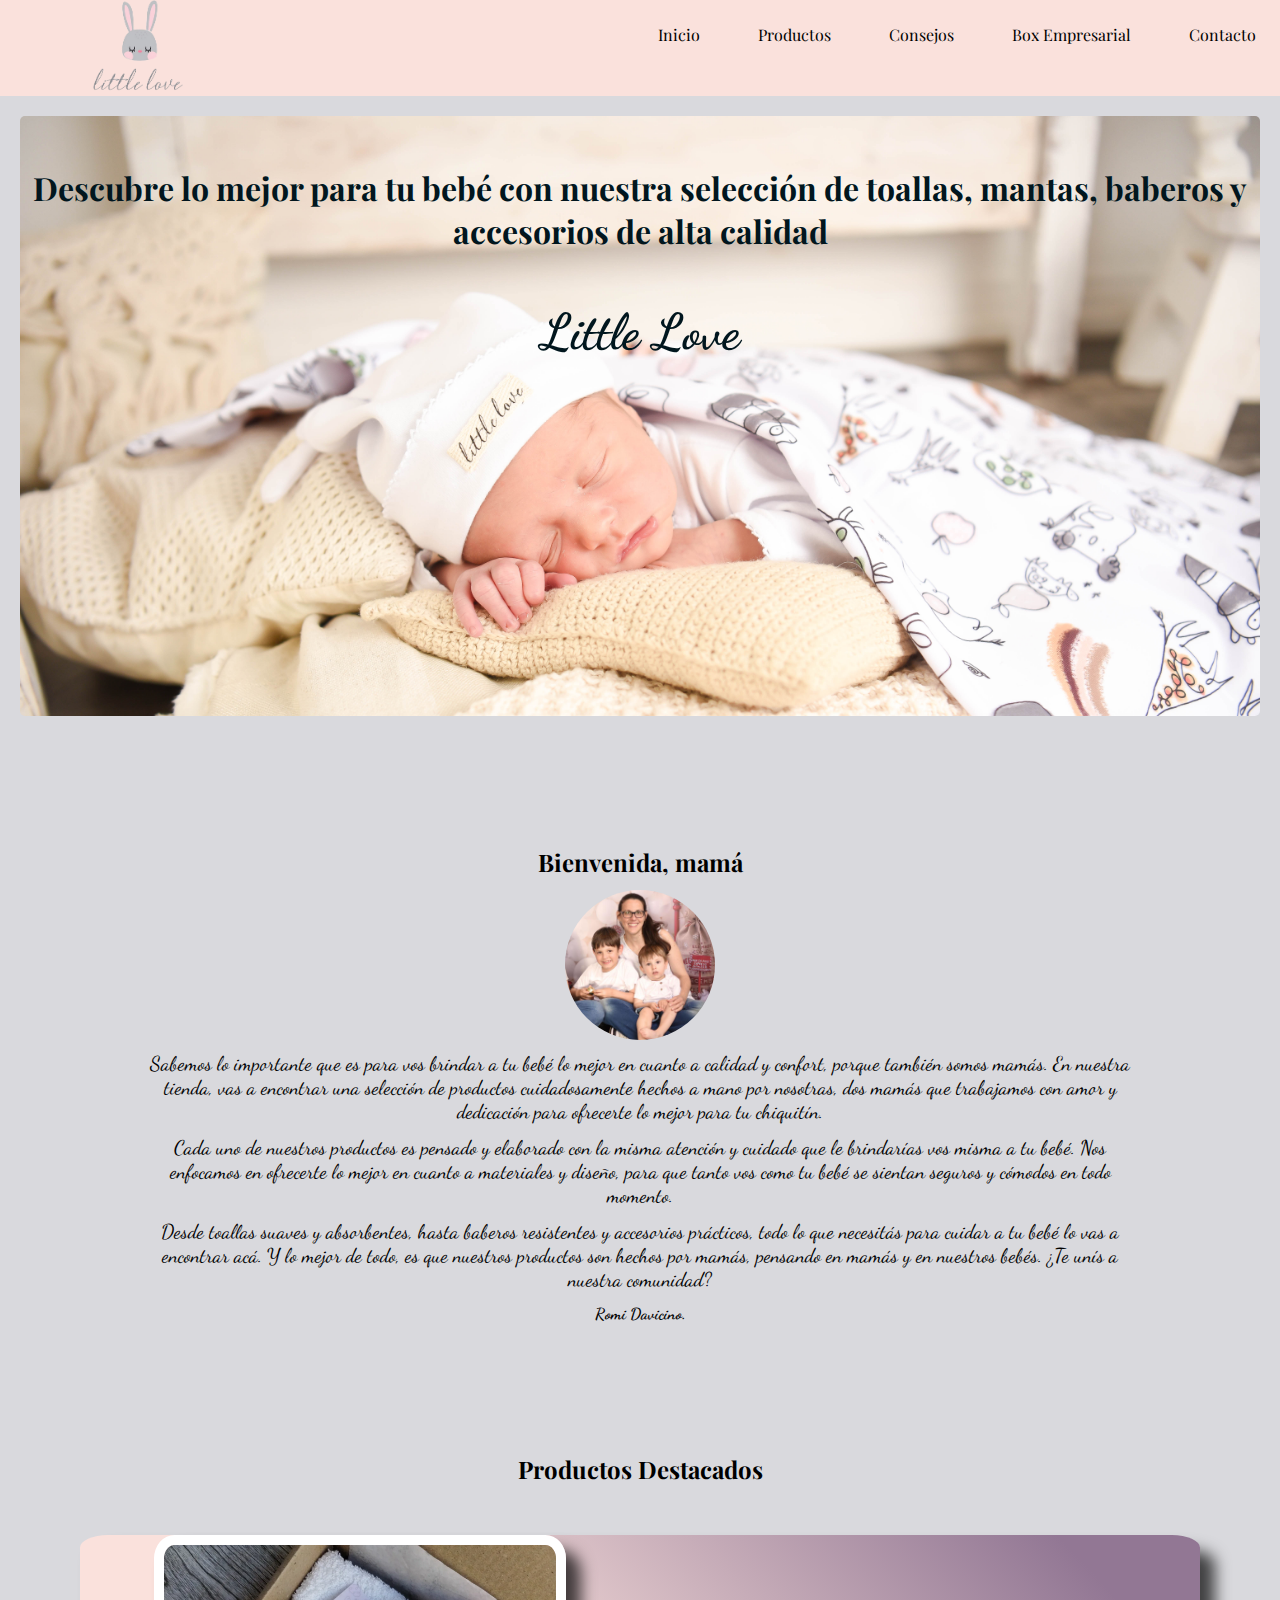
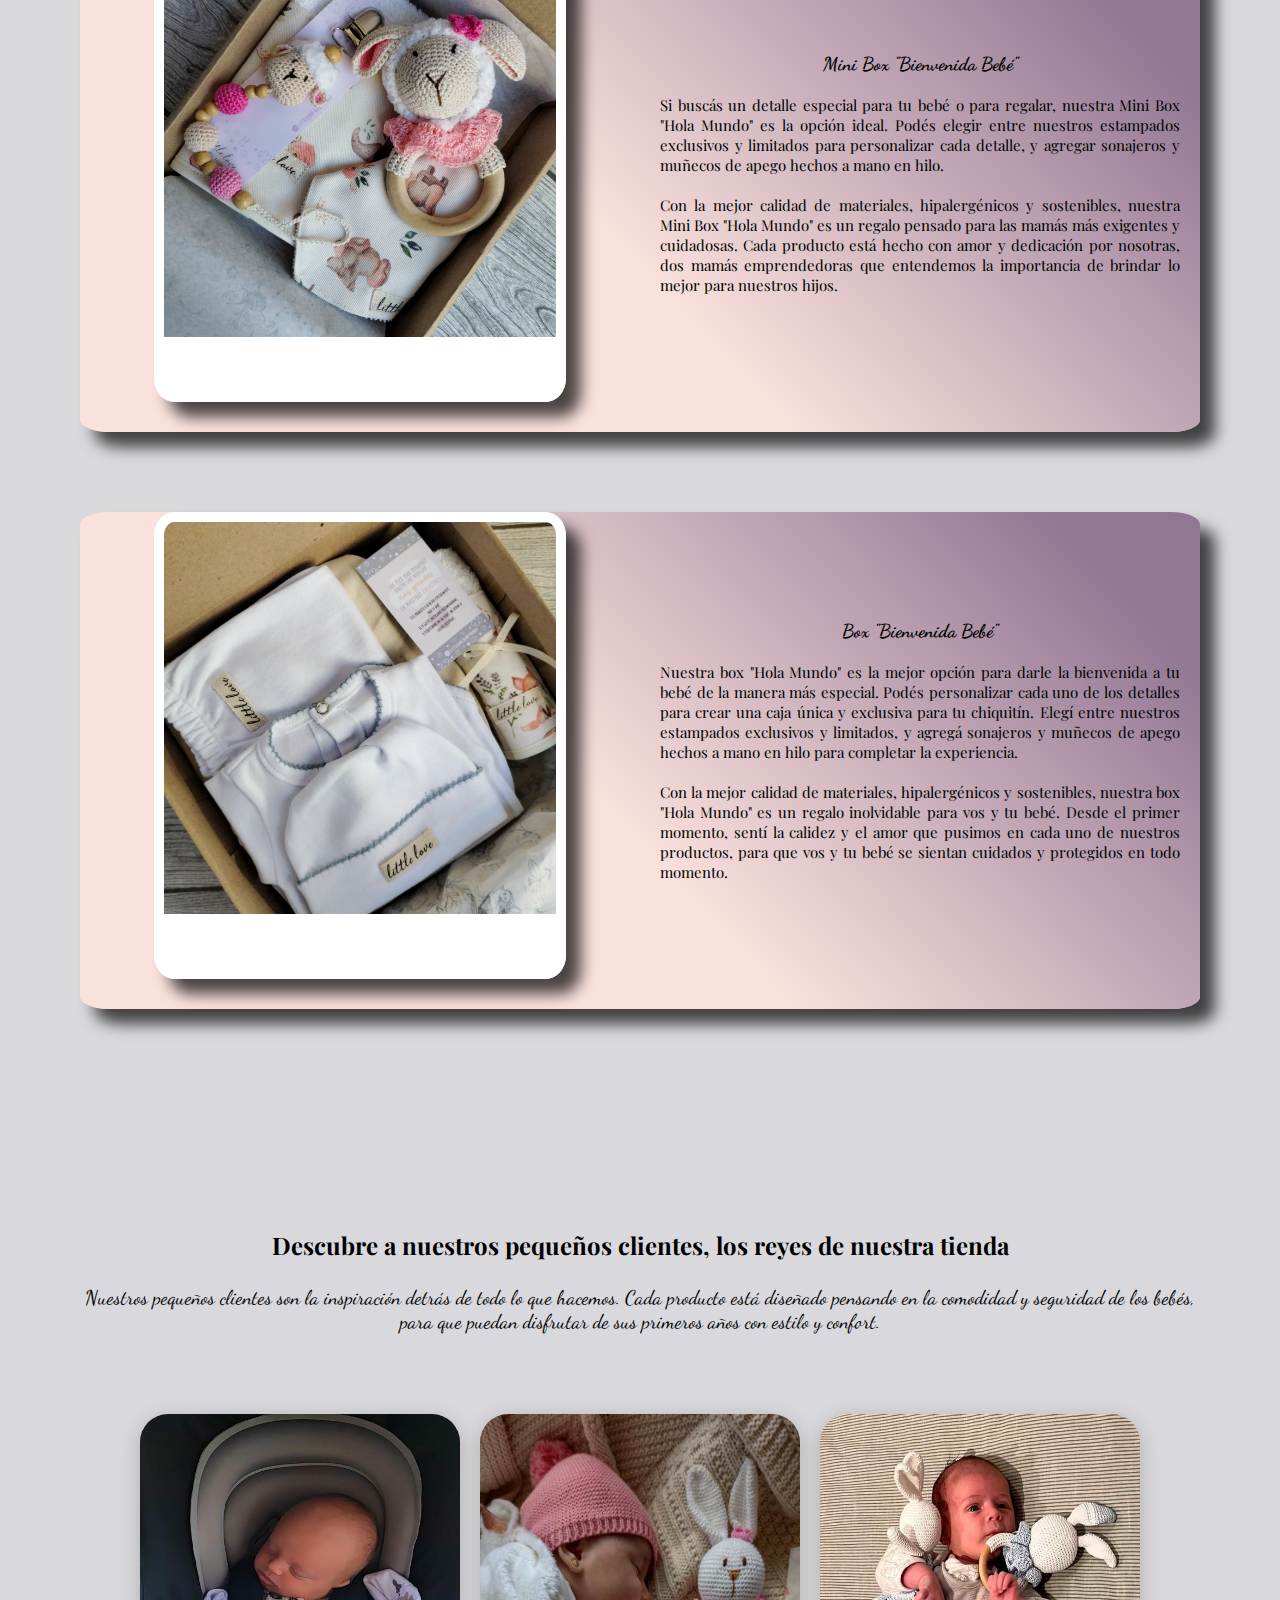
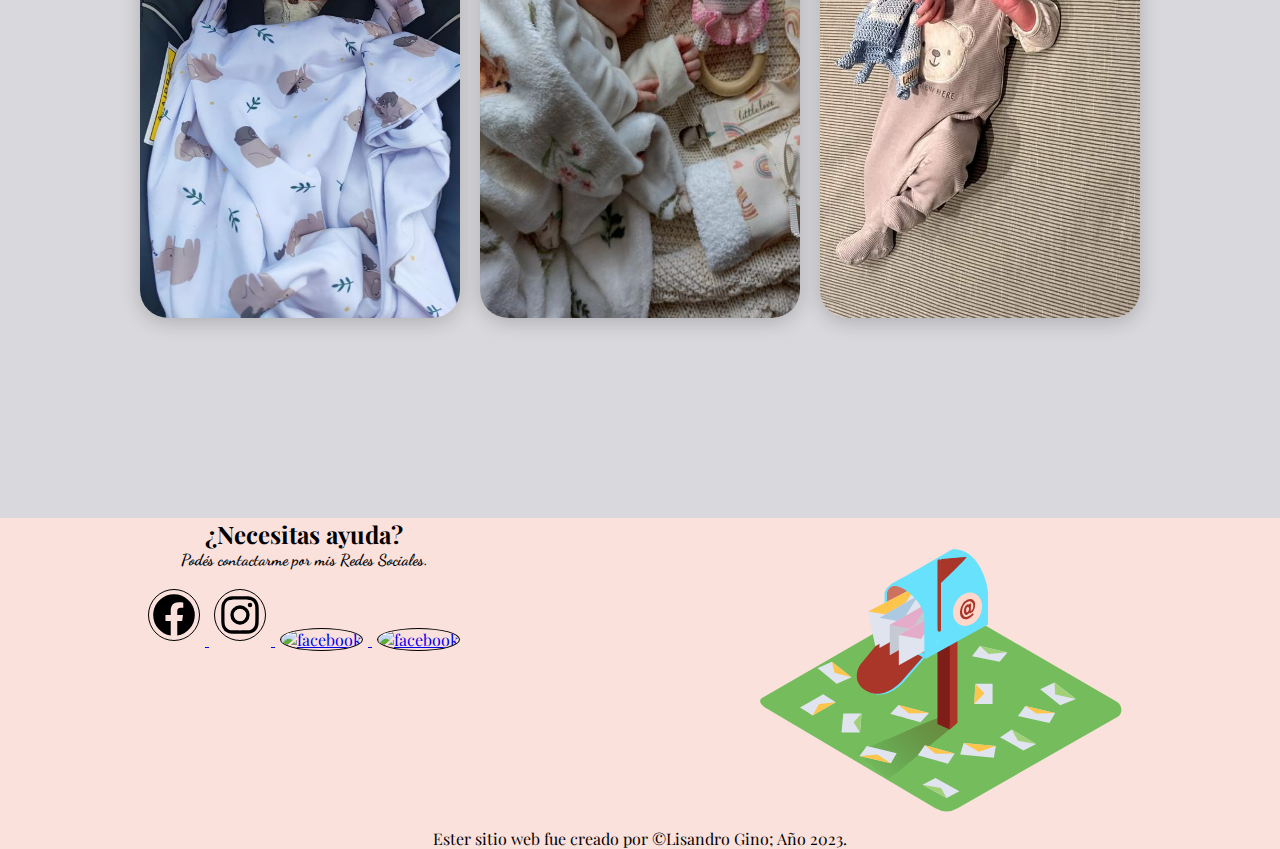
==== commit fd3a1268: "terminada seccion catalogo y agrego consejos" ====
--- a/index.html
+++ b/index.html
@@ -130,12 +130,12 @@
                                 <div class="card__flip__inner">
 
                                     <div class="card__flip__front">
-                                        <img src="./assetsnav/client/1.jpeg" class="card__flip--img" alt="cliente1">
+                                        <img src="./assetsnav/cliente3.jpg" class="card__flip--img" alt="cliente1">
                                     </div>
 
                                     <div class="card__flip__back">
                                         <p class="card__flip__text">
-                                            Lorem ipsum dolor sit amet consectetur adipisicing elit. Debitis illum aliquid impedit exercitationem esse veritatis adipisci beatae hic ducimus optio perferendis eius voluptas assumenda voluptatem molestiae, quia minus sunt asperiores!
+                                            "Muy, muy lindas!!!, La verdad de encantan. Son perfectas para envolverlos bien y que puedan dormir mejor. Se las voy a recomendar a varias amigas."
                                         </p> 
                                     </div>
 
@@ -146,12 +146,12 @@
                                 <div class="card__flip__inner">
 
                                     <div class="card__flip__front">
-                                        <img src="./assetsnav/client/2.jpeg" class="card__flip--img" alt="cliente2">
+                                        <img src="./assetsnav/cliente2.jpg" class="card__flip--img" alt="cliente2">
                                     </div>
 
                                     <div class="card__flip__back">
                                         <p class="card__flip__text">
-                                            Lorem ipsum dolor sit amet consectetur adipisicing elit. Debitis illum aliquid impedit exercitationem esse veritatis adipisci beatae hic ducimus optio perferendis eius voluptas assumenda voluptatem molestiae, quia minus sunt asperiores!
+                                           "Bellisimo todo me encantó !!!."
                                         </p> 
                                     </div>
 
@@ -162,12 +162,12 @@
                                 <div class="card__flip__inner">
 
                                     <div class="card__flip__front">
-                                        <img src="./assetsnav/client/3.jpeg" class="card__flip--img" alt="cliente3">
+                                        <img src="./assetsnav/cliente1.jpg" class="card__flip--img" alt="cliente3">
                                     </div>
 
                                     <div class="card__flip__back">
                                         <p class="card__flip__text">
-                                            Lorem ipsum dolor sit amet consectetur adipisicing elit. Debitis illum aliquid impedit exercitationem esse veritatis adipisci beatae hic ducimus optio perferendis eius voluptas assumenda voluptatem molestiae, quia minus sunt asperiores!
+                                           "Son hermosas una suavidad insuperable. Además los diseños son tan lindos."
                                         </p> 
                                     </div>
 
--- a/SASS/main.css
+++ b/SASS/main.css
@@ -279,55 +279,21 @@
   transform: rotateY(-180deg);
 }
 
-.main .title {
+main .card__grid .title {
   text-align: center;
   margin: 20px;
 }
-.main .title-text {
-  font-family: "Dancing Script", cursive;
+main .card__grid .title-text {
+  font-family: "Dancing Script", cursive;
+  font-size: 30px;
   font-weight: 700;
   text-align: center;
   margin: 20px;
 }
-.main .gallery {
-  padding-top: 20px;
-  padding-bottom: 10px;
-  margin: 20px;
-  display: grid;
-  grid-template-columns: repeat(3, 1fr);
-  grid-auto-rows: auto;
-  justify-items: center;
-  gap: 50px;
-}
-.main .gallery .gallery__picture {
-  display: grid;
-  justify-items: center;
-  align-items: center;
-  background-color: #fff;
-  border: 10px solid #fff;
-  border-bottom: 60px solid #fff;
-  box-shadow: 15px 15px 15px rgba(0, 0, 0, 0.7);
-  border-radius: 8px;
-}
-.main .gallery .gallery__picture:hover {
-  transform: scale(1.1) rotate(5deg);
-  transition: 0.7s;
-}
-.main .gallery .gallery__picture img {
-  width: 60%;
-  height: auto;
-}
-.main .gallery .galery__picture--p2:hover {
-  transform: scale(1.1) rotate(-5deg);
-  transition: 0.7s;
-}
-.main .gallery .galery__picture--p5:hover {
-  transform: scale(1.1) rotate(-5deg);
-  transition: 0.7s;
-}
-.main .gallery .galery__picture--p8:hover {
-  transform: scale(1.1) rotate(-5deg);
-  transition: 0.7s;
+main .card__grid .card__flex .card__flip .card__flip__inner .card__flip__back .card__flip__text {
+  font-family: "Dancing Script", cursive;
+  font-weight: 700;
+  font-size: 20px;
 }
 
 .empresa .empresa__conteiner .empresa__title {
